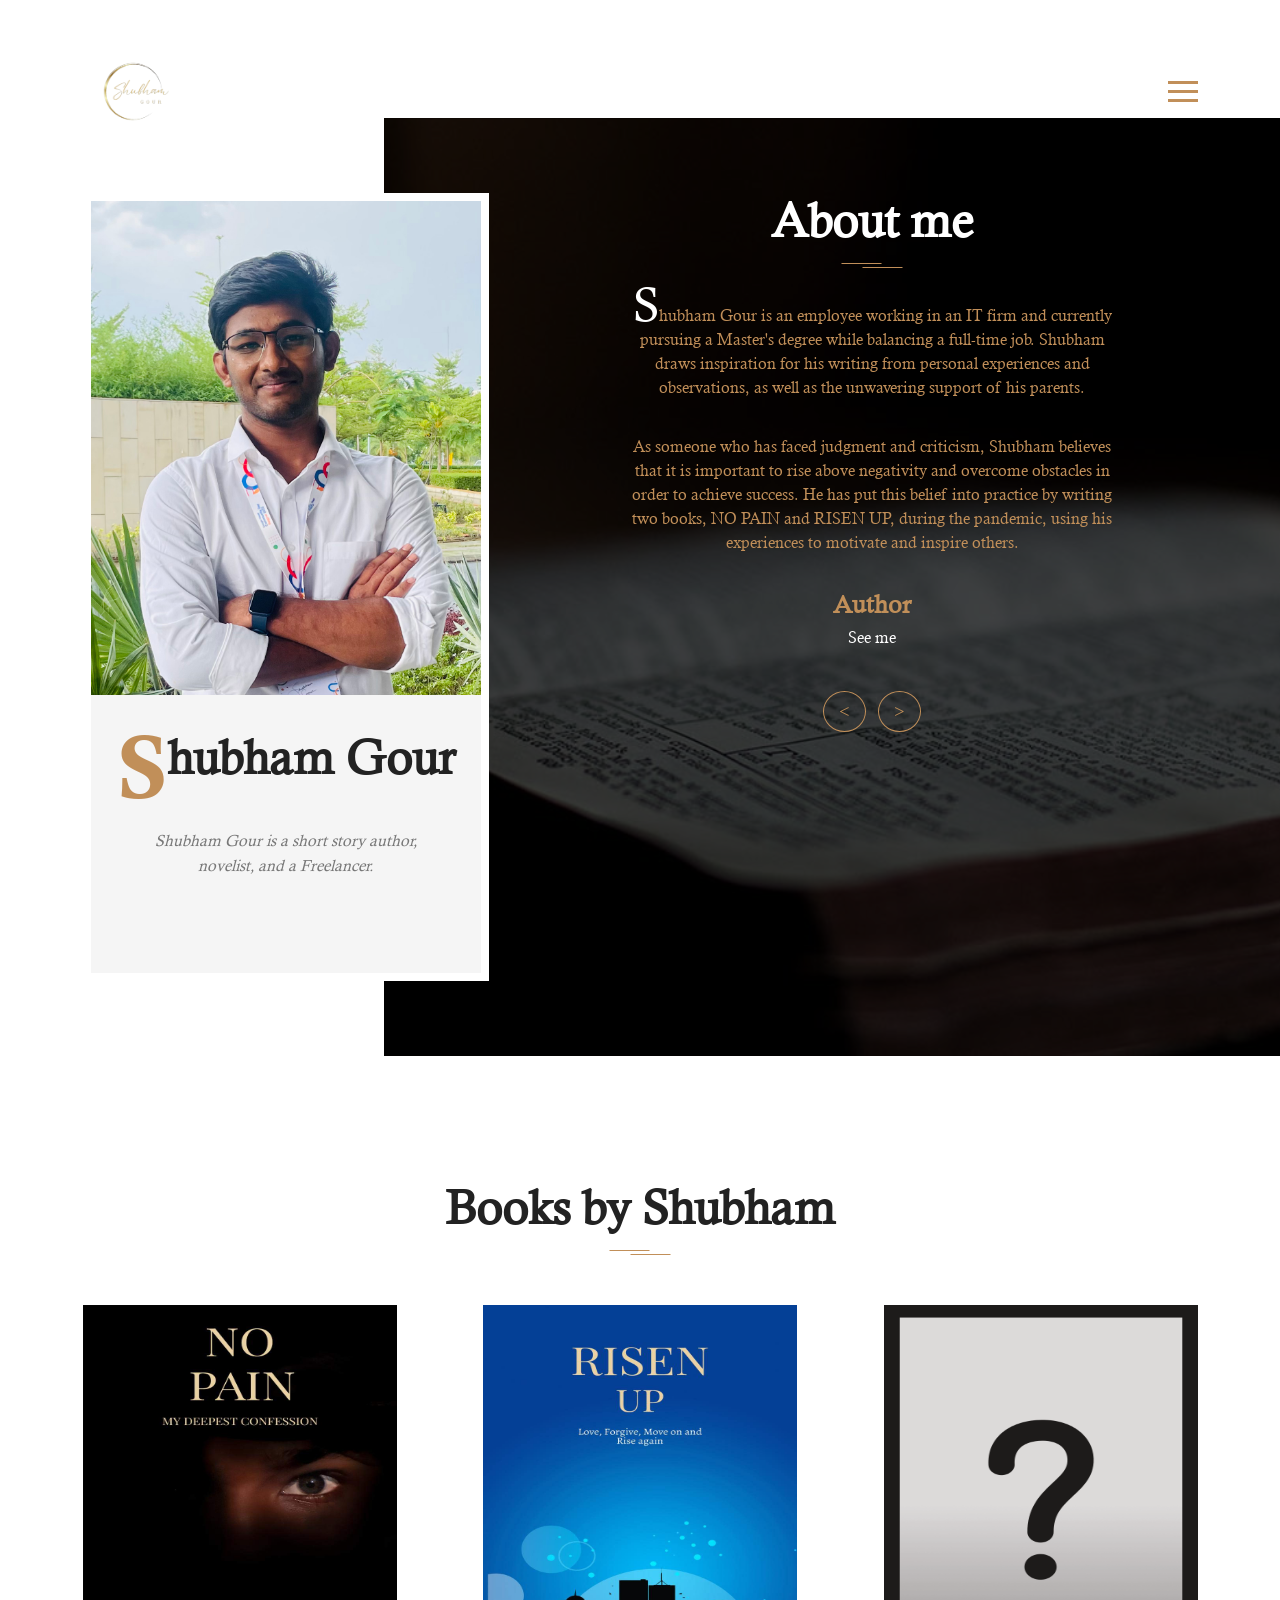
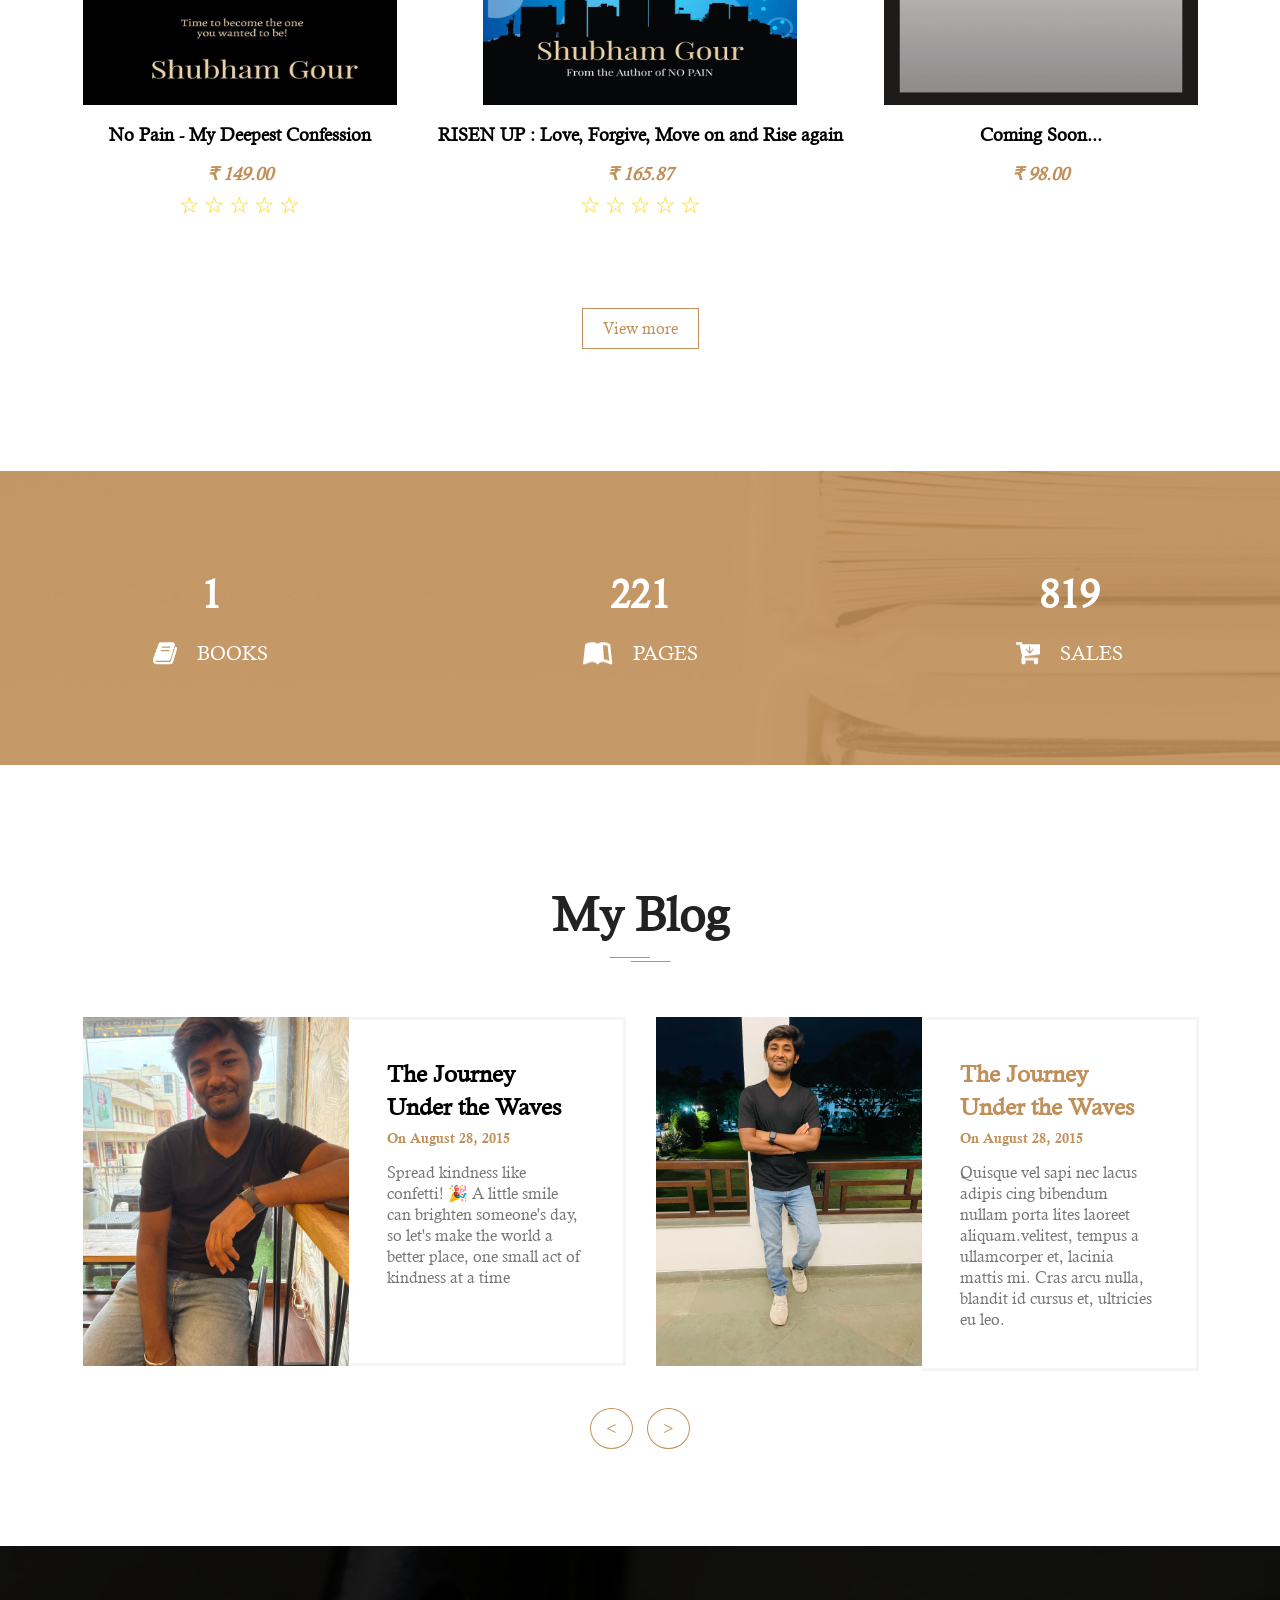
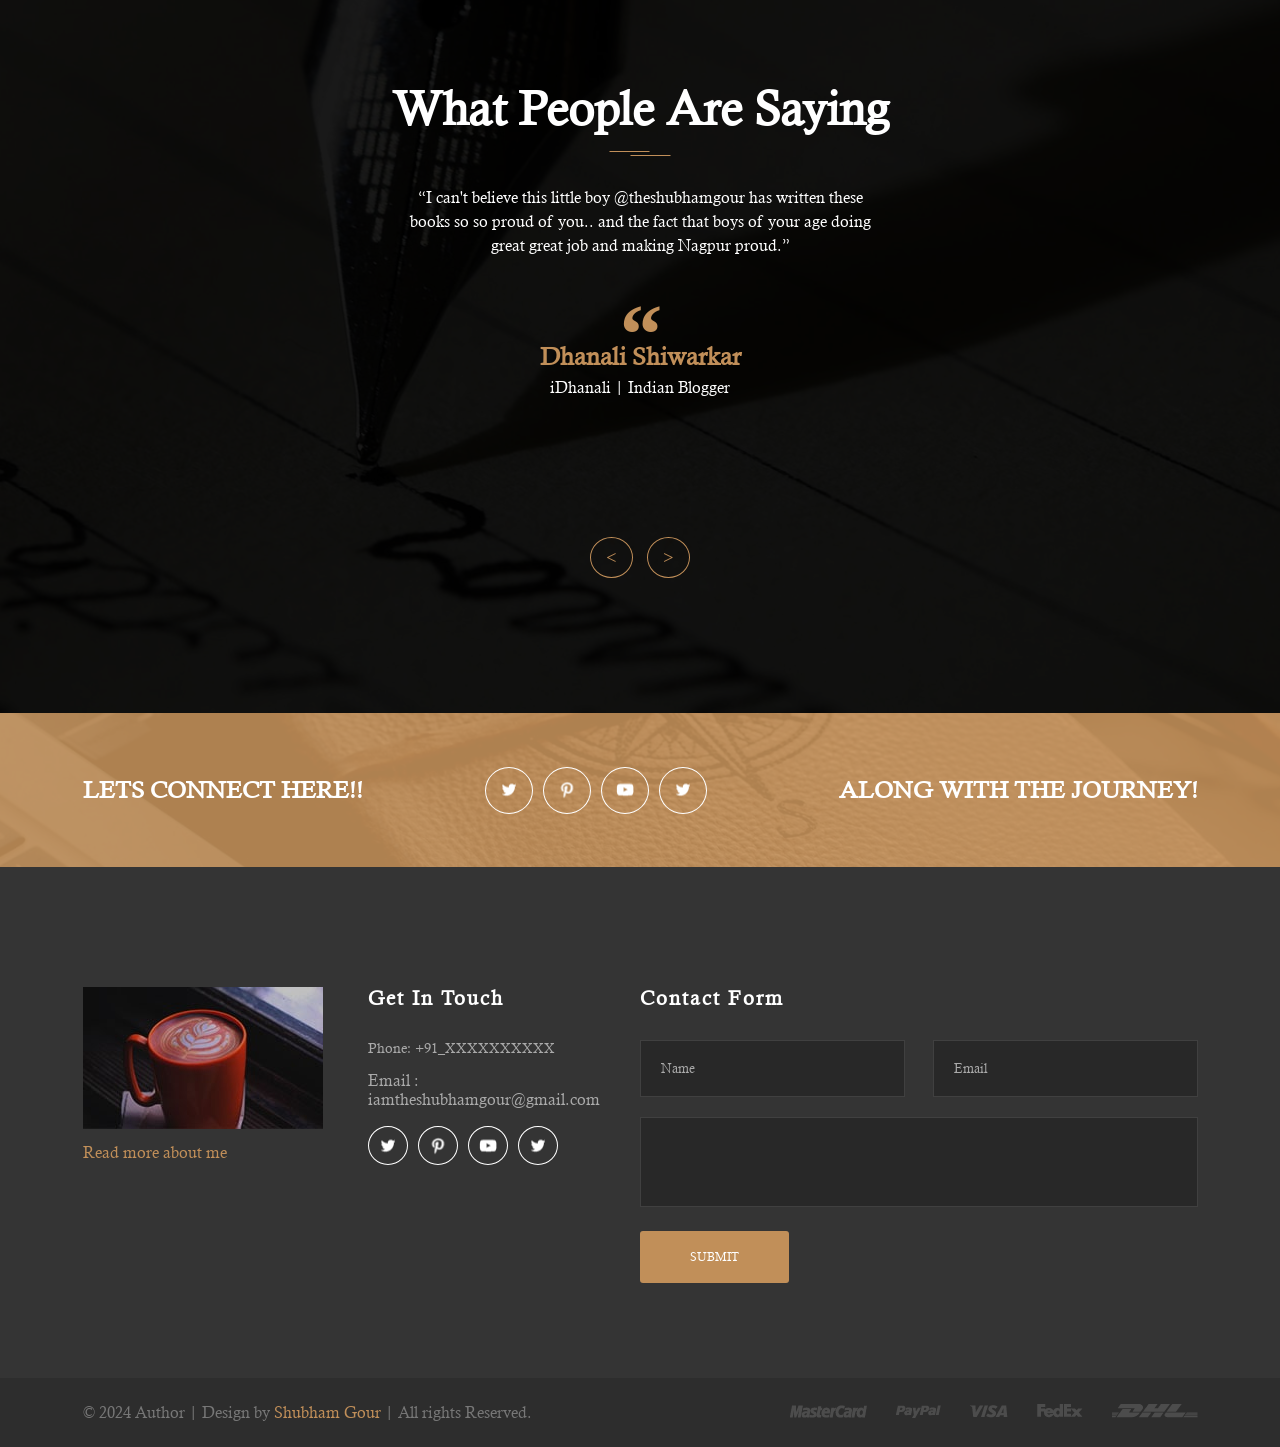
==== index.html @ 531d4492 "add" ====
<!doctype html>

<html lang="en">
<head>
	<!-- Required meta tags -->
	<meta charset="utf-8">
	<meta name="viewport" content="width=device-width, initial-scale=1, shrink-to-fit=no">
	<link rel="stylesheet" href="css/style.css">
	<link rel="stylesheet" href="css/slick.css">
	<title>Shubham Gour</title>
</head>
<body>

	<!-- Navigation -->
	<nav class="site-navigation">
		<div class="site-navigation-inner site-container">
			<img src="./images/site-logos.png" width="100px" height="100px" alt="site logo">
			<div class="main-navigation">
				<ul class="main-navigation__ul">
					<li><a href="https://www.amazon.in/Shubham-Gour/e/B08J3R75PC/ref=aufs_dp_fta_an_dsk" target="_blank">Amazon Page</a></li>
					<li><a href="#"></a>Page 1</li>
					<li><a href="#">Page 2</a></li>
					<li><a href="#">Page 3</a></li>
					<li><a href="#">Page 4</a></li>
				</ul>
			</div>
			<div id="myBtn" class="burger-container" onclick="myFunction(this)">
				<div class="bar1"></div>
				<div class="bar2"></div>
				<div class="bar3"></div>
			</div>
			<script>
				function myFunction(x) {
					x.classList.toggle("change");
				}
			</script>

		</div>
	</nav>
	<!-- Navigation end -->

<!-- Banner
	<section class="fh5co-top-banner">
		<div class="top-banner__inner site-container">
			<div class="top-banner__image">
				<img src="./images/shubham-book.jpg" width="636" height="718" alt="author image">
				
			</div>
			<div class="top-banner__text">
				<div class="top-banner__text-up">
					<span class="brand-span">Hello! I'm</span>
					<h2 class="top-banner__h2">Shubham</h2>
				</div>
				<div class="top-banner__text-down">
					<h2 class="top-banner__h2">Gour</h2>
					<span class="brand-span">Author, Writer, and a Freelancer</span>
				</div>
				<p>Thinker by profession, writer by interest ☕</p>
				<a href="https://www.amazon.in/Shubham-Gour/e/B08J3R75PC/ref=aufs_dp_fta_an_dsk" class="brand-button">Shubham's Amazon bio > </a>
			</div>
		</div>
	</section>
 -->

	<!-- About me -->
	<section class="fh5co-about-me">
		<div class="about-me-inner site-container">
			<article class="portfolio-wrapper">
				<div class="portfolio__img">
					<img src="./images/shubham.jpg" class="about-me__profile" alt="about me profile picture">
				</div>
				<div class="portfolio__bottom">
					<div class="portfolio__name">
						<span>S</span>
						<h2 class="universal-h2">hubham Gour</h2>
					</div>
					<p>Shubham Gour is a short story author, novelist, and a Freelancer.</p>
				</div>
			</article>
			<div class="about-me__text">
				<div class="about-me-slider">
					<div class="about-me-single-slide">
						<h2 class="universal-h2 universal-h2-bckg">About me</h2>
						<p><span>S</span>hubham Gour is an employee working in an IT firm and currently pursuing a Master's degree while balancing a full-time job. Shubham draws inspiration for his writing from personal experiences and observations, as well as the unwavering support of his parents.
							<p> As someone who has faced judgment and criticism, Shubham believes that it is important to rise above negativity and overcome obstacles in order to achieve success. He has put this belief into practice by writing two books, NO PAIN and RISEN UP, during the pandemic, using his experiences to motivate and inspire others.</p>
						</p>
						<h4>Author</h4>
						<p class="p-white">See me</p>
					</div>
					<div class="about-me-single-slide">
						<h2 class="universal-h2 universal-h2-bckg">More about me</h2>
						<p><span>W</span>ith his background in IT and his passion for self-improvement, Shubham is uniquely qualified to write on the topic of personal development. Through his books, he hopes to encourage readers to pursue their dreams and overcome their own challenges, no matter how difficult they may seem.
							<!-- <p>Shubham can be reached through his social media channels, including Instagram, LinkedIn, and YouTube, and he welcomes readers to connect with him to discuss the book's themes and share their own experiences.</p> -->
							<p>Above all, Shubham's message to readers is clear: don't let others hold you back from achieving your dreams. With hard work, determination, and a positive attitude, anything is possible.</p>
						</p>
						<h4>Author</h4>
						<p class="p-white">See me</p>
					</div>
				</div>
			</div>
		</div>
		<div class="about-me-bckg"></div>
	</section>
	<!-- About me end -->

	<!-- Books and CD -->
	<section class="fh5co-books">
		<div class="site-container">
			<h2 class="universal-h2 universal-h2-bckg"> Books by Shubham</h2>
			<div class="books">
				<div class="single-book">
					<a href="https://www.amazon.in/gp/product/1636330584/ref=dbs_a_def_rwt_bibl_vppi_i1" target="_blank" class="single-book__img">
						<img src="./images/no-pain.jpg" height="400px" width="314px" alt="single book and cd">
						<div class="single-book_download">
							<img src="./images/download.svg" alt="book image">
						</div>
					</a>
					<h4 class="single-book__title">No Pain - My Deepest Confession</h4>
					<span class="single-book__price">₹ 149.00</span>
					<!-- star rating -->
					<div class="rating">
						<span>&#9734;</span>
						<span>&#9734;</span>
						<span>&#9734;</span>
						<span>&#9734;</span>
						<span>&#9734;</span>
					</div>
					<!-- star rating end -->
				</div>
				<div class="single-book">
					<a href="https://www.amazon.in/gp/product/1638730547/ref=dbs_a_def_rwt_bibl_vppi_i0" target="_blank" class="single-book__img">
						<img src="./images/risen-up.jpg" height="400px" width="314px alt="single book and cd">
						<div class="single-book_download">
							<img src="./images/download.svg"  alt="book image">
						</div>
					</a>
					<h4 class="single-book__title">RISEN UP : Love, Forgive, Move on and Rise again</h4>
					<span class="single-book__price">₹ 165.87</span>
					<!-- star rating -->
					<div class="rating">
						<span>&#9734;</span>
						<span>&#9734;</span>
						<span>&#9734;</span>
						<span>&#9734;</span>
						<span>&#9734;</span>
					</div>
					<!-- star rating end -->
				</div>
				<div class="single-book">
					<a href="#" class="single-book__img">
						<img src="./images/questionMark.png" height="400px" width="314px alt="single book and cd">
						<div class="single-book_download">
							<img src="./images/download.svg" alt="book image">
						</div>
					</a>
					<h4 class="single-book__title">Coming Soon...</h4>
					<span class="single-book__price">₹ 98.00</span>
				</div>
			</div>
			<div class="books-brand-button">
				<a href="https://www.linkedin.com/in/theshubhamgour/" target="_blank" class="brand-button">View more</a>
			</div>
		</div>
	</section>
	<!-- Books and CD end -->

	<!-- Counter -->
	<div class="fh5co-counter counters">
		<div class="counter-inner site-container">
			<div class="single-count">
				<span class="count" data-count="2">0</span>
				<div class="single-count__text">
					<img src="./images/counter-1.png" alt="counter icon">
					<p>Books</p>
				</div>
			</div>
			<div class="single-count">
				<span class="count" data-count="304">0</span>
				<div class="single-count__text">
					<img src="./images/counter-2.png" alt="counter icon">
					<p>Pages</p>
				</div>
			</div>
			<div class="single-count">
				<span class="count" data-count="1125">0</span>
				<div class="single-count__text">
					<img src="./images/counter-3.png" alt="counter icon">
					<p>Sales</p>
				</div>
			</div>
			<!-- <div class="single-count">
				<span class="count" data-count="125">0</span>
				<div class="single-count__text">
					<img src="./images/counter-4.png" alt="counter icon">
					<p>Awards</p>
				</div> -->
			</div>
		</div>
	</div>
	<!-- Counter -->

	<!-- Blog -->
	<section class="fh5co-blog">
		<div class="site-container">
			<h2 class="universal-h2 universal-h2-bckg">My Blog</h2>
			<div class="blog-slider blog-inner">
				<div class="single-blog">
					<div class="single-blog__img">
						<img src="./images/shubham-cafe.jpg" width="266px" height="349px" alt="blog image">
					</div>
					<div class="single-blog__text">
						<h4>The Journey Under the Waves</h4>
						<span>On August 28, 2015</span>
						<p>Spread kindness like confetti! 🎉 A little smile can brighten someone's day, so let's make the world a better place, one small act of kindness at a time</p>
					</div>
				</div>
				<div class="single-blog">
					<div class="single-blog__img">
						<img src="./images/shubham-chit.jpg" width="266px" height="349px" alt="blog image">
					</div>
					<div class="single-blog__text">
						<h4>The Journey Under the Waves</h4>
						<span>On August 28, 2015</span>
						<p>Quisque vel sapi nec lacus adipis cing bibendum nullam porta lites laoreet aliquam.velitest, tempus a ullamcorper et, lacinia mattis mi. Cras arcu nulla, blandit id cursus et, ultricies eu leo.</p>
					</div>
				</div>
				<div class="single-blog">
					<div class="single-blog__img">
						<img src="./images/shubhamlush.jpeg" width="266px" height="349px" alt="blog image">
					</div>
					<div class="single-blog__text">
						<h4>The Journey Under the Waves</h4>
						<span>On August 28, 2015</span>
						<p>Quisque vel sapi nec lacus adipis cing bibendum nullam porta lites laoreet aliquam.velitest, tempus a ullamcorper et, lacinia mattis mi. Cras arcu nulla, blandit id cursus et, ultricies eu leo.</p>
					</div>
				</div>
			</div>
		</div>
	</section>
	<!-- Blog end -->

	<!-- Quotes -->
	<section class="fh5co-quotes">
		<div class="site-container">
			<div class="about-me-slider">
				<div>
					<h2 class="universal-h2 universal-h2-bckg">What People Are Saying</h2>
					<p>“I can't believe this little boy @theshubhamgour has written these books so so proud of you.. and the fact that boys of your age doing great great job and making Nagpur proud.”</p>
					<img src="./images/quotes.svg" alt="quotes svg">
					<h4>Dhanali Shiwarkar</h4>
					<p>iDhanali | Indian Blogger</p>
				</div>
				<div>
					<h2 class="universal-h2 universal-h2-bckg">What People Are Saying 2</h2>
					<p>“Wow, "No Pain" by Shubham Gour is truly something! It's an eye-opening exploration of life's twists and turns, and I have to say, it doesn't hold back. From the very beginning, you can tell this book is going to dive deep into those aspects of life that we often ignore. It's all about the consequences of our choices, especially when we're chasing those quick, fleeting pleasures instead of focusing on our long-term goals.”</p>
					<img src="./images/quotes.svg" alt="quotes svg">
					<h4>Sana Khan </h4>
					<p>Reader</p>
				</div>
			</div>
		</div>
	</section>
	<!-- Quotes end -->

	<!-- Social -->
	<section class="fh5co-social">
		<div class="site-container">
			<div class="social">
				<h5>LETS CONNECT HERE!!</h5>
				<div class="social-icons">
					<a href="https://www.twitter.com/theshubhamgour" target="_blank"><img src="./images/social-twitter.png" alt="social icon"></a>
					<a href="https://www.facebook.com/shubhamgourtech" target="_blank"><img src="./images/social-pinterest.png" alt="social icon"></a>
					<a href="https://www.youtube.com/Shubhamgourtech" target="_blank"><img src="./images/social-youtube.png" alt="social icon"></a>
					<a href="https://www.instagram.com/theshubhamgour" target="_blank"><img src="./images/social-twitter.png" alt="social icon"></a>
				</div>
				<h5>ALONG WITH THE JOURNEY!</h5>
			</div>
		</div>
	</section>
	<!-- Social -->

	<!-- Footer -->
	<footer class="site-footer">
		<div class="site-container">
			<div class="footer-inner">
				<div class="footer-info">
					<div class="footer-info__left">
						<img src="./images/footer-img.jpg" alt="about me image">
						<p>Read more about me</p>
					</div>
					<div class="footer-info__right">
						<h5>Get In Touch</h5>
						<p class="footer-phone">Phone: +91_XXXXXXXXXX</p>
						<p>Email : iamtheshubhamgour@gmail.com</p>
						<div class="social-icons">
							<a href="#" target="_blank"><img src="./images/social-twitter.png" alt="social icon"></a>
							<a href="#" target="_blank"><img src="./images/social-pinterest.png" alt="social icon"></a>
							<a href="#" target="_blank"><img src="./images/social-youtube.png" alt="social icon"></a>
							<a href="#" target="_blank"><img src="./images/social-twitter.png" alt="social icon"></a>
						</div>
					</div>
				</div>
				<div class="footer-contact-form">
					<h5>Contact Form</h5>
					<form class="contact-form">
						<div class="contact-form__input">
							<input type="text" name="name" placeholder="Name">
							<input type="email" name="email" placeholder="Email">
						</div>
						<textarea></textarea>
						<input type="submit" name="submit" value="Submit" class="submit-button">
					</form>
				</div>
			</div>
		</div>
		<div class="footer-bottom">
			<div class="site-container footer-bottom-inner">
				<p>© 2024 Author | Design by <a href="#" target="_blank">Shubham Gour</a> | All rights Reserved.</p>
				<div class="footer-bottom__img">
					<img src="./images/footer-mastercard.png" alt="footer image">
					<img src="./images/footer-paypal.png" alt="footer image">
					<img src="./images/footer-visa.png" alt="footer image">
					<img src="./images/footer-fedex.png" alt="footer image">
					<img src="./images/footer-dhl.png" alt="footer image">
				</div>
			</div>
		</div>
	</footer>
	<!-- Footer end -->

	<!-- Scripts -->
	<script src="js/jquery.min.js"></script>
	<script src="js/slick.min.js"></script>
	<script src="js/main.js"></script>

</body>
</html>
---- css/style.css ----
/*
 * Author by FreeHTML5.co
 * Twitter: https://twitter.com/fh5co
 * Facebook: https://fb.com/fh5co
 * URL: https://freehtml5.co
 */
/* Fonts */
@font-face {
  font-family: 'Calisto-MT';
  src: url(../fonts/Calisto-MT.ttf); }

@font-face {
  font-family: 'Calisto-MT-Italic';
  src: url(../fonts/Calisto-MT-Italic.ttf); }

@font-face {
  font-family: 'Calisto-MT-Bold';
  src: url(../fonts/Calisto-MT-Bold.ttf); }

/* Colors */
/* Universal style */
* {
  margin: 0;
  padding: 0;
  font-family: "Calisto-MT"; }

.site-container {
  width: 1115px;
  margin: 0 auto; }
  @media (max-width: 1250px) {
    .site-container {
      width: 90%; } }

.universal-h2 {
  font-size: 48px;
  text-align: center;
  color: #222; }
  @media (max-width: 1250px) {
    .universal-h2 {
      font-size: 38px; } }
  @media (max-width: 668px) {
    .universal-h2 {
      font-size: 30px; } }

.universal-h2-bckg {
  background-image: url("../images/double-line.svg");
  background-repeat: no-repeat;
  background-position: center bottom; }

/* Universal style end */
/* Includes */
.site-navigation {
  position: absolute;
  top: 4.6%;
  width: 100%;
  z-index: 2; }

.site-navigation-inner {
  display: flex;
  align-items: center;
  justify-content: space-between; }

.main-navigation {
  color: #fff;
  display: none;
  position: fixed;
  height: 100%;
  width: 100%;
  top: 0px;
  left: 0px;
  background: #000;
  opacity: 0.9; }
  .main-navigation .main-navigation__ul {
    position: absolute;
    top: 50%;
    left: 50%;
    transform: translate(-50%, -50%);
    padding: 3%;
    border: 2px solid #fff;
    border-radius: 7px;
    background-color: #c18f59; }
    .main-navigation .main-navigation__ul li {
      margin-bottom: 20px;
      list-style: none; }
    .main-navigation .main-navigation__ul a {
      color: #fff;
      font-size: 20px;
      font-weight: 600;
      text-decoration: none;
      text-transform: uppercase;
      transition: 0.3s ease; }
      .main-navigation .main-navigation__ul a:hover {
        color: #777; }
  @media (max-width: 1150px) {
    .main-navigation {
      opacity: 0.94; } }

/* Navigation burger */
.burger-container {
  cursor: pointer;
  z-index: 3; }

.bar1, .bar2, .bar3 {
  width: 30px;
  height: 3px;
  background-color: #c18f59;
  margin: 6px 0;
  transition: 0.4s; }

.change .bar1 {
  transform: rotate(-45deg) translate(-6px, 6px);
  background-color: #c18f59; }

.change .bar2 {
  opacity: 0;
  background-color: #c18f59; }

.change .bar3 {
  transform: rotate(45deg) translate(-6px, -7px);
  background-color: #c18f59; }

.stop-scroll {
  overflow: hidden; }

/* Navigation burger end */
.fh5co-top-banner {
  position: relative;
  display: flex;
  align-items: flex-end;
  background-image: url("../images/top-banner-bckg.jpg");
  background-position: center;
  background-size: cover; }
  .fh5co-top-banner::after {
    content: '';
    position: absolute;
    top: 0;
    left: 0;
    width: 100%;
    height: 100%;
    background-color: #000;
    opacity: 0.9; }
  .fh5co-top-banner .site-container {
    position: relative;
    z-index: 1; }
  @media (max-width: 1600px) {
    .fh5co-top-banner {
      padding-top: 180px; } }
  @media (max-width: 1250px) {
    .fh5co-top-banner {
      padding-top: 130px; } }
  @media (max-width: 520px) {
    .fh5co-top-banner {
      padding-top: 105px; } }
  @media (min-width: 1600px) {
    .fh5co-top-banner {
      min-height: 100vh; } }

.top-banner__inner {
  display: flex;
  align-items: center; }
  .top-banner__inner .top-banner__text {
    margin-left: 54px; }
    @media (max-width: 1250px) {
      .top-banner__inner .top-banner__text {
        width: 35%; } }
    @media (max-width: 768px) {
      .top-banner__inner .top-banner__text {
        width: 50%;
        margin-left: 20px; } }
    @media (max-width: 520px) {
      .top-banner__inner .top-banner__text {
        width: 65%;
        margin-bottom: 20px;
        margin-left: 0; } }
    .top-banner__inner .top-banner__text p {
      margin-bottom: 42px;
      color: #777; }
      @media (max-width: 768px) {
        .top-banner__inner .top-banner__text p {
          margin-bottom: 25px;
          font-size: 14px; } }
  .top-banner__inner .top-banner__h2 {
    font-size: 74px;
    letter-spacing: 3px;
    color: #fff;
    font-family: "Calisto-MT-Bold"; }
    @media (max-width: 1250px) {
      .top-banner__inner .top-banner__h2 {
        font-size: 50px; } }
    @media (max-width: 768px) {
      .top-banner__inner .top-banner__h2 {
        font-size: 35px; } }
  .top-banner__inner .top-banner__text-up .top-banner__h2 {
    margin-top: 15px; }
    @media (max-width: 768px) {
      .top-banner__inner .top-banner__text-up .top-banner__h2 {
        margin-top: 0; } }
  .top-banner__inner .top-banner__text-down {
    margin-bottom: 20px;
    padding-left: 27%; }
    .top-banner__inner .top-banner__text-down .top-banner__h2 {
      margin-bottom: 10px; }
      @media (max-width: 768px) {
        .top-banner__inner .top-banner__text-down .top-banner__h2 {
          margin-bottom: 0; } }
  .top-banner__inner .top-banner__image {
    font-size: 0; }
    @media (max-width: 1250px) {
      .top-banner__inner .top-banner__image {
        width: 50%; }
        .top-banner__inner .top-banner__image img {
          width: 100%; } }
    @media (max-width: 520px) {
      .top-banner__inner .top-banner__image {
        width: 65%;
        margin-bottom: 20px; } }
  @media (max-width: 520px) {
    .top-banner__inner {
      flex-direction: column; } }

.brand-span {
  font-size: 14px;
  color: #c18f59; }

.brand-button {
  display: inline-block;
  padding: 10px 20px;
  font-size: 11px;
  text-transform: uppercase;
  text-decoration: none;
  color: #c18f59;
  border: 1px solid #fff;
  transition: 0.3s ease; }
  .brand-button:hover, .brand-button:focus {
    color: #777; }

.fh5co-about-me {
  position: relative;
  margin: 193px 0 199px; }
  @media (max-width: 1250px) {
    .fh5co-about-me {
      margin: 150px 0; } }
  @media (max-width: 992px) {
    .fh5co-about-me {
      margin: 125px 0; } }

.about-me-bckg {
  position: absolute;
  background-image: url("../images/about-me-bckg.jpg");
  background-position: center;
  background-size: cover;
  height: 500px;
  top: -75px;
  right: 0;
  height: calc(100% + 150px);
  width: 70%;
  z-index: -1; }
  .about-me-bckg:after {
    content: '';
    position: absolute;
    top: 0;
    left: 0;
    width: 100%;
    height: 100%;
    background-color: #000;
    opacity: 0.7; }
  @media (max-width: 992px) {
    .about-me-bckg {
      width: 100%;
      padding-bottom: 15px; } }

.about-me-inner {
  display: flex;
  justify-content: space-between; }
  @media (max-width: 992px) {
    .about-me-inner {
      flex-direction: column;
      align-items: center; } }

.about-me-slider {
  position: relative; }
  .about-me-slider .slick-arrow {
    position: absolute;
    bottom: -18%; }
  .about-me-slider .slick-prev {
    left: 40%; }
    @media (max-width: 520px) {
      .about-me-slider .slick-prev {
        left: 34%; } }
  .about-me-slider .slick-next {
    right: 40%; }
    @media (max-width: 520px) {
      .about-me-slider .slick-next {
        right: 34%; } }

.span-arrow {
  padding: 10px 15px;
  cursor: pointer;
  color: #c18f59;
  border: 1px solid #c18f59;
  border-radius: 50%;
  transition: 0.3s ease; }
  .span-arrow:hover {
    color: #fff;
    border-color: #fff; }

.portfolio-wrapper {
  width: 390px;
  padding: 8px;
  text-align: center;
  background-color: #fff; }
  .portfolio-wrapper .portfolio__img {
    font-size: 0; }
    .portfolio-wrapper .portfolio__img img {
      width: 100%; }
  .portfolio-wrapper .portfolio__bottom {
    padding: 35px 0 95px;
    background-color: #f5f5f5; }
    @media (max-width: 992px) {
      .portfolio-wrapper .portfolio__bottom {
        padding: 25px 0; } }
  .portfolio-wrapper .portfolio__name {
    display: flex;
    justify-content: center;
    align-items: flex-start;
    margin-bottom: 23px; }
    @media (max-width: 992px) {
      .portfolio-wrapper .portfolio__name {
        margin-bottom: 10px; } }
    .portfolio-wrapper .portfolio__name span {
      font-size: 90px;
      line-height: 75px;
      color: #c18f59;
      font-family: "Calisto-MT-Bold"; }
      @media (max-width: 992px) {
        .portfolio-wrapper .portfolio__name span {
          font-size: 65px;
          line-height: 62px; } }
  .portfolio-wrapper p {
    padding: 0 10%;
    line-height: 25px;
    font-style: italic;
    color: #777; }
    @media (max-width: 620px) {
      .portfolio-wrapper p {
        font-size: 15px;
        line-height: 20px; } }
  @media (max-width: 992px) {
    .portfolio-wrapper {
      margin-bottom: 20px; } }
  @media (max-width: 620px) {
    .portfolio-wrapper {
      width: 250px; } }

.about-me__text {
  width: 44%;
  margin-right: 80px;
  text-align: center; }
  .about-me__text .universal-h2 {
    color: #fff;
    padding-bottom: 20px;
    margin-bottom: 25px; }
  .about-me__text p {
    margin-bottom: 35px;
    line-height: 24px;
    color: #c18f59; }
    .about-me__text p span {
      font-size: 48px;
      color: #fff; }
    @media (max-width: 620px) {
      .about-me__text p {
        margin-bottom: 20px;
        font-size: 14px;
        line-height: 19px; } }
  .about-me__text h4 {
    margin-bottom: 7px;
    font-size: 25px;
    color: #c18f59; }
  .about-me__text .p-white {
    margin-bottom: 0;
    color: #fff; }
  @media (max-width: 1250px) {
    .about-me__text {
      width: 48%;
      margin-right: 40px; } }
  @media (max-width: 992px) {
    .about-me__text {
      width: 100%;
      margin-right: 0; } }

.slick-slide:focus {
  outline: none; }

.fh5co-books {
  margin-bottom: 122px; }
  .fh5co-books .universal-h2 {
    margin-bottom: 50px;
    padding-bottom: 20px; }
  .fh5co-books .books-brand-button {
    text-align: center; }
    .fh5co-books .books-brand-button .brand-button {
      font-size: 16px;
      text-transform: none;
      border-color: #c18f59; }
      .fh5co-books .books-brand-button .brand-button:hover {
        border-color: #777; }
  @media (max-width: 1250px) {
    .fh5co-books {
      margin-bottom: 60px; } }

.books {
  display: flex;
  justify-content: space-between;
  flex-wrap: wrap;
  margin-bottom: 70px; }
  @media (max-width: 559px) {
    .books {
      justify-content: space-around; } }

.single-book {
  margin-bottom: 20px;
  text-align: center; }
  .single-book .single-book__img {
    position: relative;
    display: block;
    font-size: 0; }
    .single-book .single-book__img .single-book_download {
      opacity: 0;
      visibility: hidden;
      position: absolute;
      top: 0;
      left: 0;
      width: 100%;
      height: 100%;
      background-color: #000;
      transition: 0.3s ease; }
      .single-book .single-book__img .single-book_download img {
        position: absolute;
        left: 50%;
        top: 50%;
        transform: translate(-50%, -50%);
        z-index: 1; }
    .single-book .single-book__img:hover .single-book_download {
      visibility: visible;
      opacity: 0.7; }
  .single-book .single-book__title {
    margin: 19px 0 18px;
    font-size: 18px; }
  .single-book .single-book__price {
    font-size: 18px;
    font-weight: 600;
    font-style: italic;
    color: #c18f59; }
  @media (max-width: 1250px) {
    .single-book {
      margin-right: 10px; }
      .single-book:last-child {
        margin-right: 0; } }

.rating {
  margin-top: 8px;
  unicode-bidi: bidi-override;
  direction: rtl; }
  .rating span {
    font-size: 23px;
    color: #ffd200;
    cursor: pointer; }
  .rating > span:hover:before, .rating > span:hover ~ span:before {
    content: "\2605";
    position: absolute; }

.fh5co-counter {
  position: relative;
  margin-bottom: 122px;
  padding: 100px 0;
  background-image: url("../images/book-bckg.jpg");
  background-size: cover;
  background-position: center; }
  .fh5co-counter::after {
    content: '';
    position: absolute;
    top: 0;
    left: 0;
    width: 100%;
    height: 100%;
    background-color: #c18f59;
    opacity: 0.9; }
  .fh5co-counter .site-container {
    position: relative;
    z-index: 1; }
  @media (max-width: 850px) {
    .fh5co-counter {
      padding: 50px 0 20px;
      margin-bottom: 50px; } }

.counter-inner {
  display: flex;
  justify-content: space-between;
  flex-wrap: wrap; }

.single-count {
  width: 23%;
  text-align: center;
  color: #fff; }
  .single-count span {
    display: block;
    margin-bottom: 25px;
    font-size: 40px;
    font-weight: 900; }
  .single-count p {
    font-size: 20px;
    text-transform: uppercase; }
  @media (max-width: 850px) {
    .single-count {
      width: 48%;
      margin-bottom: 30px; }
      .single-count .count {
        font-size: 35px;
        margin-bottom: 15px; } }
  @media (max-width: 500px) {
    .single-count {
      width: 100%;
      padding-bottom: 10px;
      border-bottom: 1px solid #fff; } }

.single-count__text {
  display: flex;
  justify-content: center; }
  .single-count__text img {
    margin-right: 20px; }

.fh5co-blog {
  margin-bottom: 175px; }
  .fh5co-blog .universal-h2 {
    margin-bottom: 55px;
    padding-bottom: 20px; }
  @media (max-width: 620px) {
    .fh5co-blog {
      margin-bottom: 105px; } }

.blog-inner {
  display: flex;
  justify-content: space-between; }

.blog-slider .slick-slide {
  margin: 0 15px; }

.blog-slider .slick-list {
  margin: 0 -15px; }

.single-blog {
  display: flex !important; }
  .single-blog .single-blog__img {
    width: 50%;
    font-size: 0; }
  .single-blog .single-blog__text {
    width: 50%;
    padding: 7%;
    border: 3px solid #f5f5f5;
    border-left: 0; }
    .single-blog .single-blog__text h4 {
      margin-bottom: 5px;
      font-size: 24px;
      line-height: 33px; }
    .single-blog .single-blog__text span {
      display: block;
      margin-bottom: 15px;
      font-size: 14px;
      color: #c18f59;
      font-family: "Calisto-MT-Bold"; }
    .single-blog .single-blog__text p {
      color: #777;
      line-height: 21px; }
    @media (max-width: 992px) {
      .single-blog .single-blog__text {
        padding: 5%; }
        .single-blog .single-blog__text h4 {
          margin-bottom: 3px;
          font-size: 20px;
          line-height: 24px; }
        .single-blog .single-blog__text p {
          font-size: 14px;
          line-height: 19px; } }
    @media (max-width: 420px) {
      .single-blog .single-blog__text {
        padding: 3%; }
        .single-blog .single-blog__text h4 {
          font-size: 16px; }
        .single-blog .single-blog__text span {
          margin-bottom: 7px;
          font-size: 12px; }
        .single-blog .single-blog__text p {
          font-size: 13px;
          line-height: 16px; } }
  .single-blog:nth-child(even) h4 {
    color: #c18f59; }
  @media (max-width: 1250px) {
    .single-blog .single-blog__img img {
      width: 100%;
      height: 100%; } }

.blog-slider {
  position: relative; }
  .blog-slider .slick-arrow {
    position: absolute;
    bottom: -22%; }
  .blog-slider .slick-prev {
    left: 45.5%; }
    @media (max-width: 1250px) {
      .blog-slider .slick-prev {
        left: 40%; } }
    @media (max-width: 520px) {
      .blog-slider .slick-prev {
        left: 35%; } }
  .blog-slider .slick-next {
    right: 45.5%; }
    @media (max-width: 1250px) {
      .blog-slider .slick-next {
        right: 40%; } }
    @media (max-width: 520px) {
      .blog-slider .slick-next {
        right: 35%; } }
  .blog-slider .span-arrow:hover {
    color: #777;
    border-color: #777; }

.fh5co-quotes {
  position: relative;
  padding: 135px 0 172px;
  text-align: center;
  background-image: url("../images/quotes-bckg.jpg");
  background-position: center;
  background-size: cover; }
  .fh5co-quotes::after {
    content: '';
    position: absolute;
    top: 0;
    left: 0;
    width: 100%;
    height: 100%;
    background-color: #000;
    opacity: 0.9; }
  .fh5co-quotes .site-container {
    position: relative;
    z-index: 1; }
  .fh5co-quotes .universal-h2 {
    padding-bottom: 20px;
    margin-bottom: 30px;
    color: #fff !important; }
  .fh5co-quotes p {
    width: 43%;
    margin: 0 auto 45px;
    color: #fff;
    line-height: 24px; }
    @media (max-width: 620px) {
      .fh5co-quotes p {
        font-size: 14px;
        line-height: 19px; } }
  .fh5co-quotes img {
    margin: 0 auto 5px; }
  .fh5co-quotes h4 {
    margin-bottom: 5px;
    font-size: 25px;
    color: #c18f59; }
  .fh5co-quotes .slick-arrow {
    bottom: -8%; }
  .fh5co-quotes .slick-prev {
    left: 45.5%; }
    @media (max-width: 1150px) {
      .fh5co-quotes .slick-prev {
        left: 34%; } }
  .fh5co-quotes .slick-next {
    right: 45.5%; }
    @media (max-width: 1150px) {
      .fh5co-quotes .slick-next {
        right: 34%; } }
  @media (max-width: 1150px) {
    .fh5co-quotes {
      padding: 75px 0 95px; }
      .fh5co-quotes p {
        width: 90%; } }

.fh5co-social {
  position: relative;
  padding: 63px 0;
  background-image: url("../images/social-bckg.jpg");
  background-size: cover;
  background-position: center; }
  .fh5co-social::after {
    content: '';
    position: absolute;
    top: 0;
    left: 0;
    width: 100%;
    height: 100%;
    background-color: #c18f59;
    opacity: 0.9; }
  .fh5co-social .site-container {
    position: relative;
    z-index: 1; }
  @media (max-width: 620px) {
    .fh5co-social {
      padding: 40px 0; } }

.social {
  display: flex;
  justify-content: space-between;
  align-items: center; }
  .social h5 {
    font-size: 24px;
    color: #fff; }
  @media (max-width: 620px) {
    .social {
      flex-direction: column; } }

.social-icons a {
  position: relative;
  border: 1px solid white;
  border-radius: 50%;
  padding: 13px 23px;
  margin-right: 10px;
  transition: 0.3s ease; }
  .social-icons a:hover {
    background-color: #777;
    border-color: transparent; }

.social-icons img {
  position: absolute;
  left: 50%;
  top: 50%;
  transform: translate(-50%, -50%); }

@media (max-width: 620px) {
  .social-icons {
    margin: 35px 0; } }

.site-footer {
  padding-top: 120px;
  background-color: #343434; }
  @media (max-width: 1250px) {
    .site-footer {
      padding-top: 60px; } }

.footer-inner {
  display: flex;
  justify-content: space-between;
  padding-bottom: 95px; }
  .footer-inner h5 {
    margin-bottom: 30px;
    font-size: 20px;
    letter-spacing: 2px;
    color: #fff; }
  @media (max-width: 1250px) {
    .footer-inner {
      padding-bottom: 50px;
      flex-direction: column;
      align-items: center; } }

.footer-info {
  width: 50%;
  display: flex; }
  .footer-info .footer-info__left {
    margin-right: 45px; }
    .footer-info .footer-info__left img {
      margin-bottom: 10px; }
    .footer-info .footer-info__left p {
      color: #c18f59; }
    @media (max-width: 620px) {
      .footer-info .footer-info__left {
        margin-right: 0;
        margin-bottom: 20px; } }
  .footer-info .footer-info__right p {
    margin-bottom: 15px;
    color: #aaa; }
  .footer-info .footer-info__right .footer-phone {
    font-size: 14px; }
  .footer-info .footer-info__right .social-icons {
    margin-top: 27px; }
    .footer-info .footer-info__right .social-icons a {
      padding: 9px 19px; }
  @media (max-width: 1250px) {
    .footer-info {
      width: 100%;
      margin-bottom: 20px; } }
  @media (max-width: 620px) {
    .footer-info {
      flex-direction: column;
      align-items: center; } }

.footer-contact-form {
  width: 50%; }
  .footer-contact-form .contact-form__input {
    display: flex;
    justify-content: space-between;
    margin-bottom: 20px; }
    .footer-contact-form .contact-form__input input {
      width: 40%;
      padding: 20px;
      border: 1px solid #404040;
      background-color: #282828;
      color: #c18f59; }
      .footer-contact-form .contact-form__input input::placeholder {
        color: #aaa; }
      @media (max-width: 1250px) {
        .footer-contact-form .contact-form__input input {
          width: 45%; } }
      @media (max-width: 520px) {
        .footer-contact-form .contact-form__input input {
          width: 100%; } }
  .footer-contact-form textarea {
    box-sizing: border-box;
    height: 90px;
    width: 100%;
    margin-bottom: 20px;
    padding: 20px;
    border: 1px solid #404040;
    background-color: #282828;
    resize: none;
    color: #c18f59; }
  .footer-contact-form .submit-button {
    padding: 19px 50px;
    text-transform: uppercase;
    font-size: 12px;
    color: #fff;
    background-color: #c18f59;
    border: none;
    border-radius: 3px;
    cursor: pointer;
    transition: 0.3s ease; }
    .footer-contact-form .submit-button:hover {
      background-color: #777; }
  @media (max-width: 1250px) {
    .footer-contact-form {
      width: 100%; } }

.footer-bottom {
  padding: 25px 0;
  background-color: #2d2d2d; }

.footer-bottom-inner {
  display: flex;
  justify-content: space-between; }
  .footer-bottom-inner p {
    color: #777; }
  .footer-bottom-inner a {
    color: #c18f59;
    text-decoration: none;
    transition: 0.3s ease; }
    .footer-bottom-inner a:hover {
      color: #777; }
  .footer-bottom-inner .footer-bottom__img img {
    margin-right: 25px; }
    .footer-bottom-inner .footer-bottom__img img:last-child {
      margin-right: 0; }
  @media (max-width: 992px) {
    .footer-bottom-inner {
      flex-direction: column;
      align-items: center; }
      .footer-bottom-inner p {
        font-size: 14px;
        margin-bottom: 20px; } }
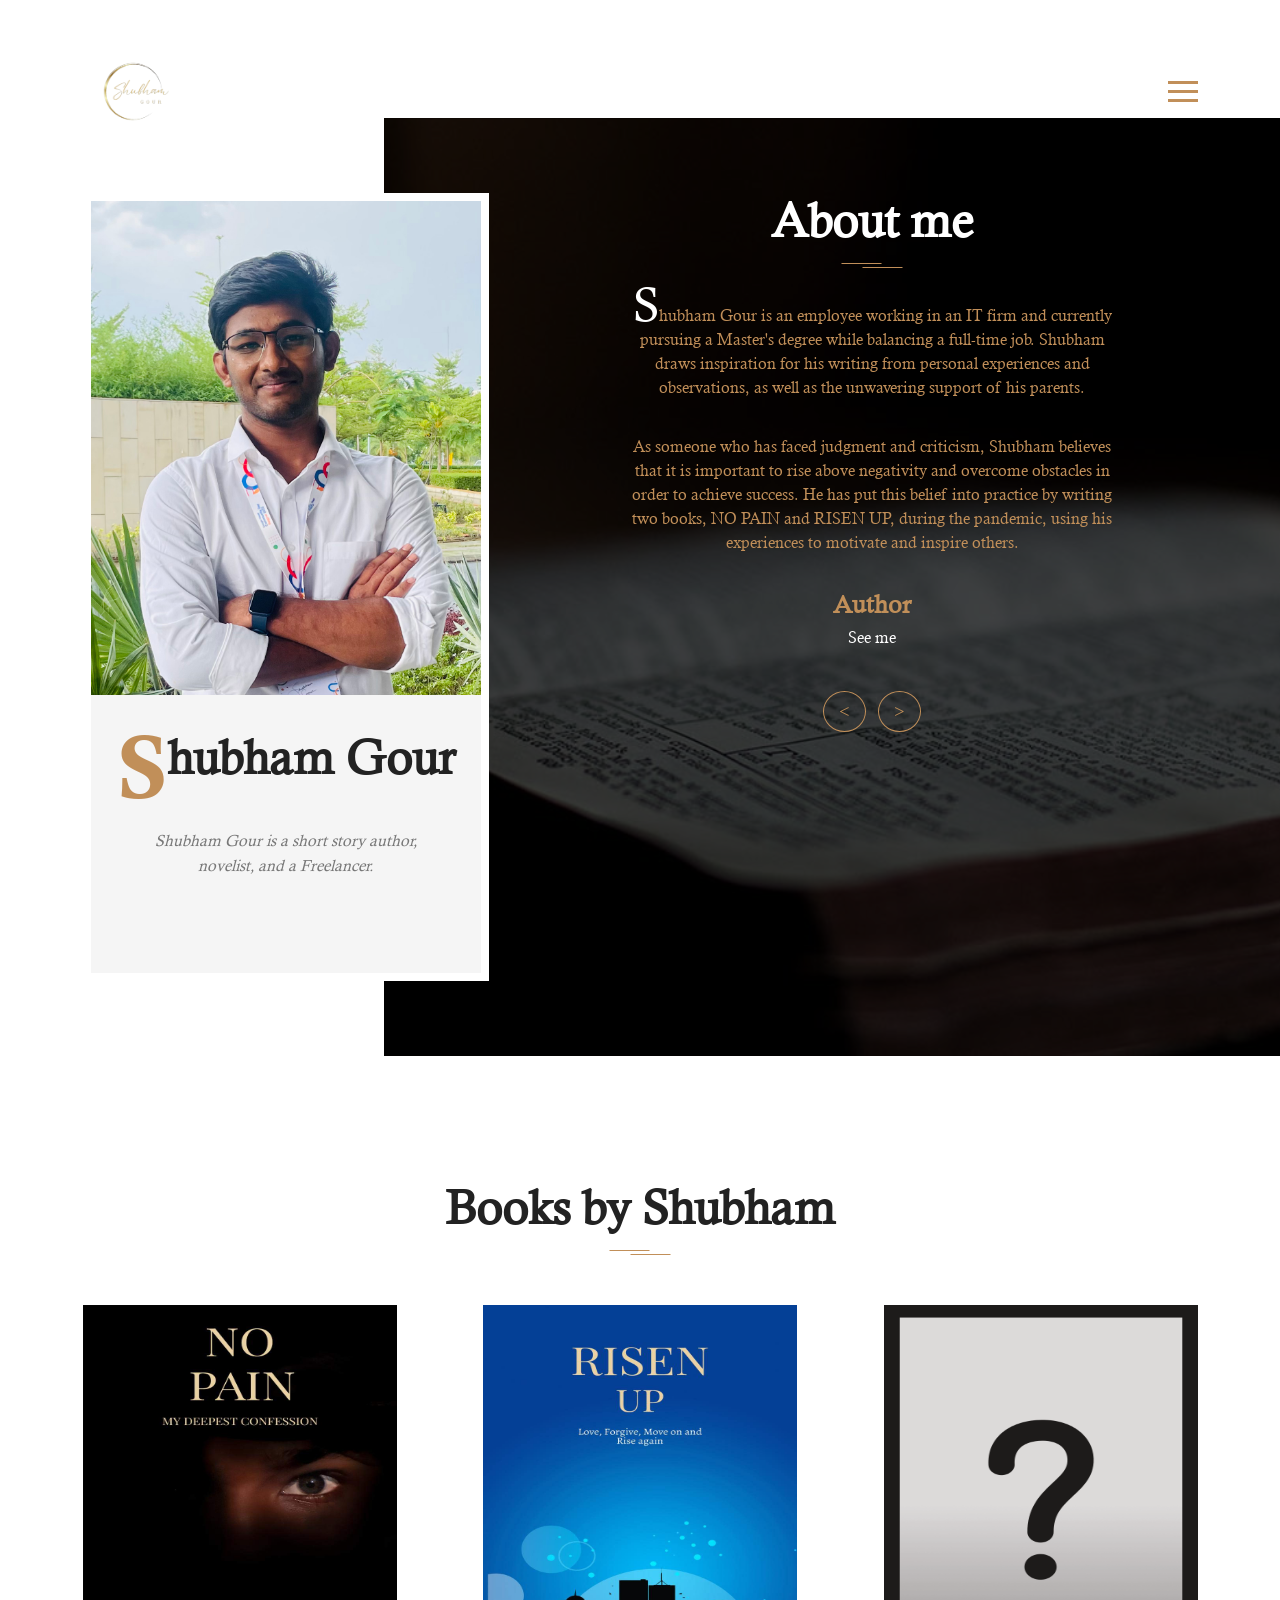
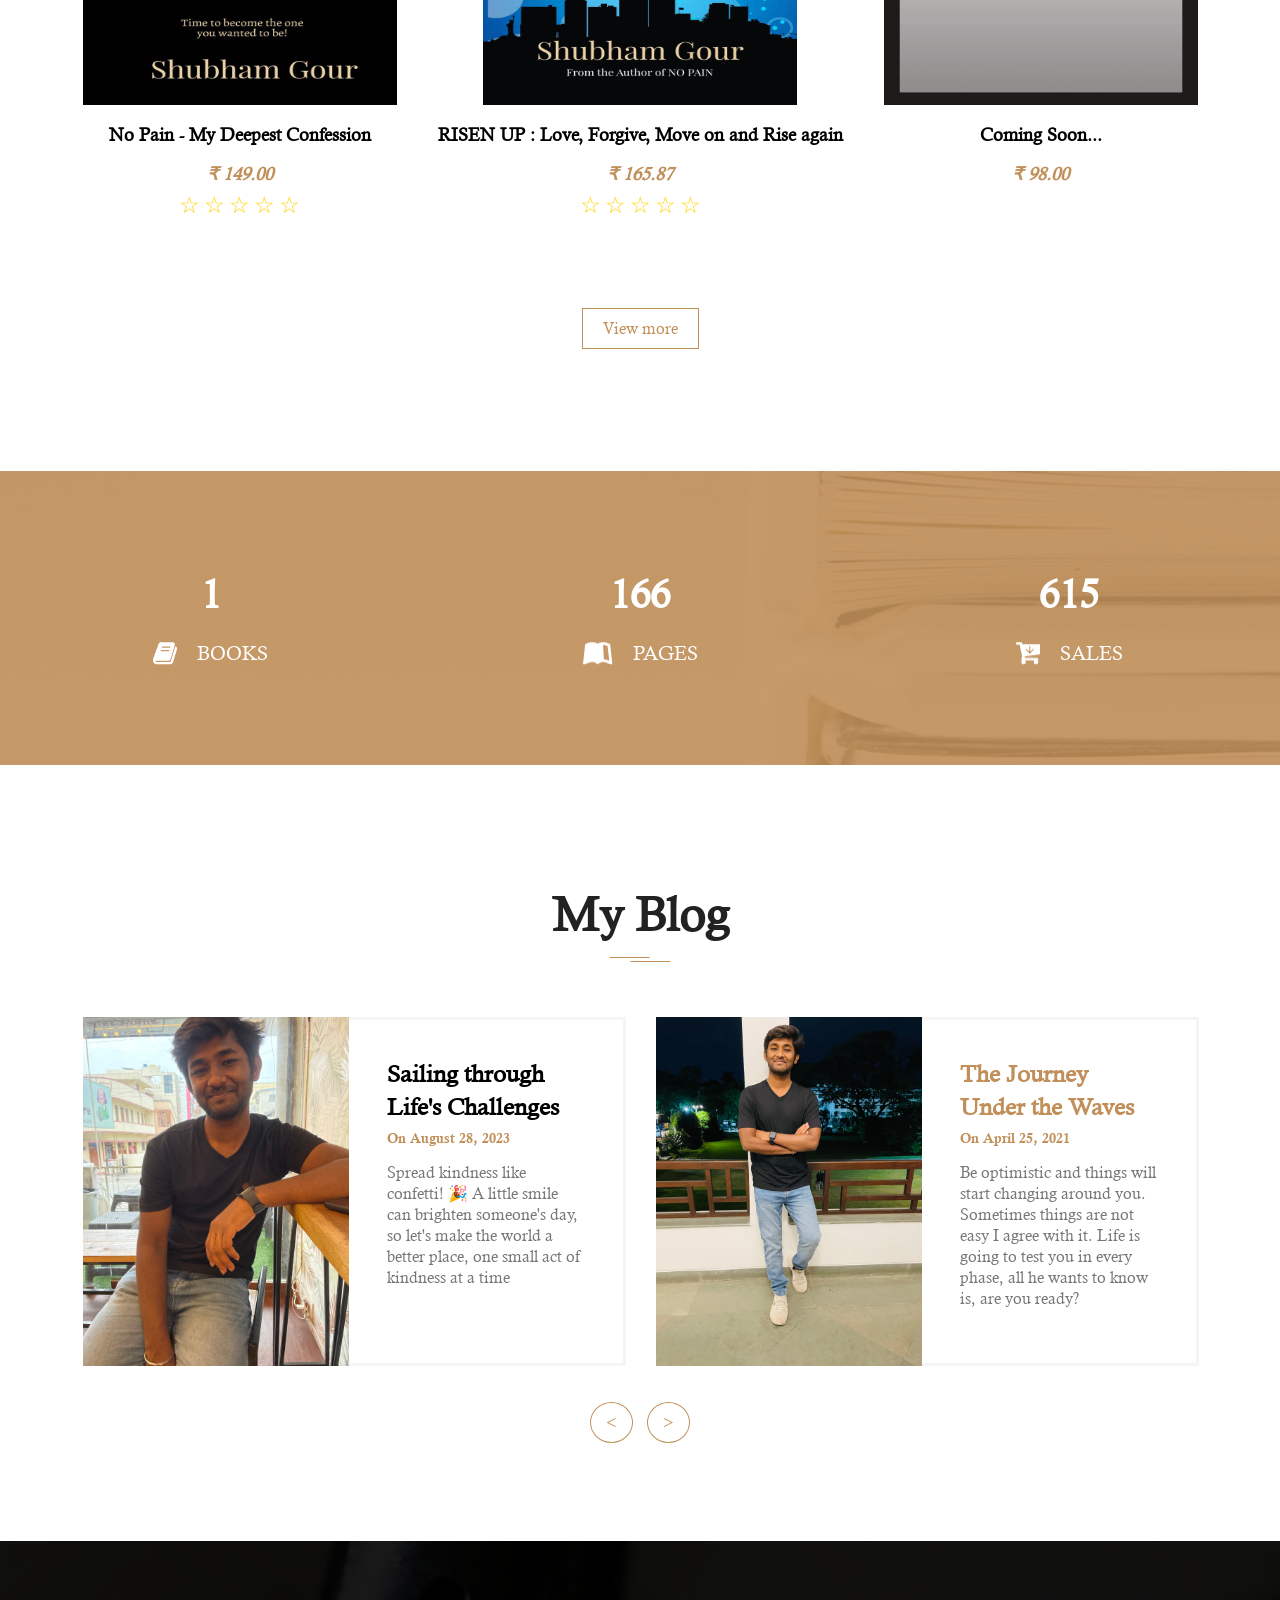
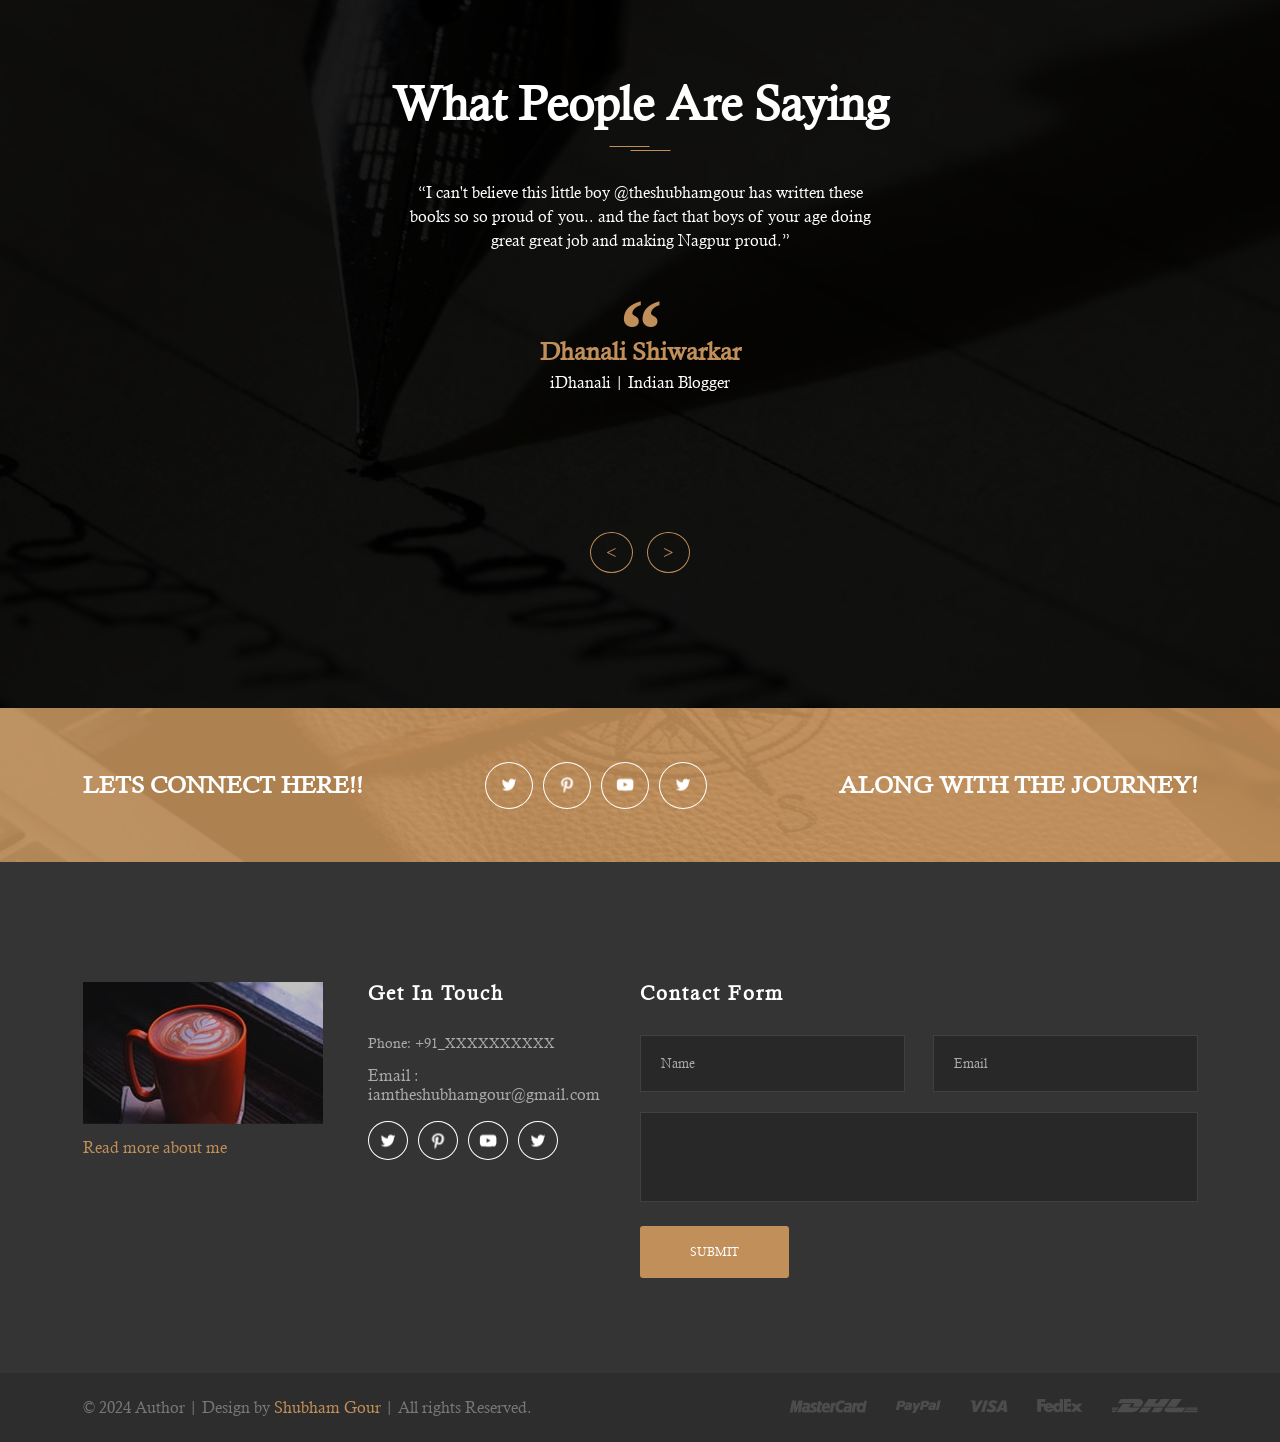
==== commit 4b2e8d95: "Addind final commit" ====
--- a/index.html
+++ b/index.html
@@ -18,12 +18,13 @@
 			<div class="main-navigation">
 				<ul class="main-navigation__ul">
 					<li><a href="https://www.amazon.in/Shubham-Gour/e/B08J3R75PC/ref=aufs_dp_fta_an_dsk" target="_blank">Amazon Page</a></li>
-					<li><a href="#"></a>Page 1</li>
-					<li><a href="#">Page 2</a></li>
-					<li><a href="#">Page 3</a></li>
-					<li><a href="#">Page 4</a></li>
+					<li><a href="https://www.amazon.in/gp/product/1636330584/ref=dbs_a_def_rwt_bibl_vppi_i1" target="_blank" >Buy No Pain</a></li>
+					<li><a href="https://www.amazon.in/gp/product/1638730547/ref=dbs_a_def_rwt_bibl_vppi_i0" target="_blank" >Buy Risen UP</a></li>
+					<li><a href="https://www.flipkart.com/no-pain/p/itm99217ae08cf08?pid=9781636330587&lid=LSTBOK9781636330587TRE1XC&marketplace=FLIPKART&fm=factBasedRecommendation%2FrecentlyViewed&iid=R%3Arv%3Bpt%3App%3Buid%3A00059611-5f5c-11ee-8271-27d5f96a43a6%3B.9781636330587&ppt=pp&ppn=pp&ssid=ygy0ks9gvk0000001695480460180&otracker=pp_reco_Recently%2BViewed_2_35.productCard.RECENTLY_VIEWED_No%2BPain_9781636330587_factBasedRecommendation%2FrecentlyViewed_1&otracker1=pp_reco_PINNED_factBasedRecommendation%2FrecentlyViewed_Recently%2BViewed_DESKTOP_HORIZONTAL_productCard_cc_2_NA_view-all&cid=9781636330587" target="_blank" >flipkart page</a></li>
+					</a></li>
 				</ul>
 			</div>
+
 			<div id="myBtn" class="burger-container" onclick="myFunction(this)">
 				<div class="bar1"></div>
 				<div class="bar2"></div>
@@ -209,8 +210,8 @@
 						<img src="./images/shubham-cafe.jpg" width="266px" height="349px" alt="blog image">
 					</div>
 					<div class="single-blog__text">
-						<h4>The Journey Under the Waves</h4>
-						<span>On August 28, 2015</span>
+						<h4>Sailing through Life's Challenges</h4>
+						<span>On August 28, 2023</span>
 						<p>Spread kindness like confetti! 🎉 A little smile can brighten someone's day, so let's make the world a better place, one small act of kindness at a time</p>
 					</div>
 				</div>
@@ -220,8 +221,8 @@
 					</div>
 					<div class="single-blog__text">
 						<h4>The Journey Under the Waves</h4>
-						<span>On August 28, 2015</span>
-						<p>Quisque vel sapi nec lacus adipis cing bibendum nullam porta lites laoreet aliquam.velitest, tempus a ullamcorper et, lacinia mattis mi. Cras arcu nulla, blandit id cursus et, ultricies eu leo.</p>
+						<span>On April 25, 2021</span>
+						<p>Be optimistic and things will start changing around you. Sometimes things are not easy I agree with it. Life is going to test you in every phase, all he wants to know is, are you ready?</p>
 					</div>
 				</div>
 				<div class="single-blog">
@@ -229,9 +230,9 @@
 						<img src="./images/shubhamlush.jpeg" width="266px" height="349px" alt="blog image">
 					</div>
 					<div class="single-blog__text">
-						<h4>The Journey Under the Waves</h4>
-						<span>On August 28, 2015</span>
-						<p>Quisque vel sapi nec lacus adipis cing bibendum nullam porta lites laoreet aliquam.velitest, tempus a ullamcorper et, lacinia mattis mi. Cras arcu nulla, blandit id cursus et, ultricies eu leo.</p>
+						<h4>Exploring Life's Undercurrents</h4>
+						<span>On January 21, 2021</span>
+						<p>Everything will come back and find its way for a perfect execution.Keep moving! Stay focused!</p>
 					</div>
 				</div>
 			</div>
--- a/css/style.css
+++ b/css/style.css
@@ -1,8 +1,8 @@
-/*
- * Author by FreeHTML5.co
- * Twitter: https://twitter.com/fh5co
- * Facebook: https://fb.com/fh5co
- * URL: https://freehtml5.co
+/*
+ * Author by FreeHTML5.co
+ * Twitter: https://twitter.com/fh5co
+ * Facebook: https://fb.com/fh5co
+ * URL: https://freehtml5.co
  */
 /* Fonts */
 @font-face {
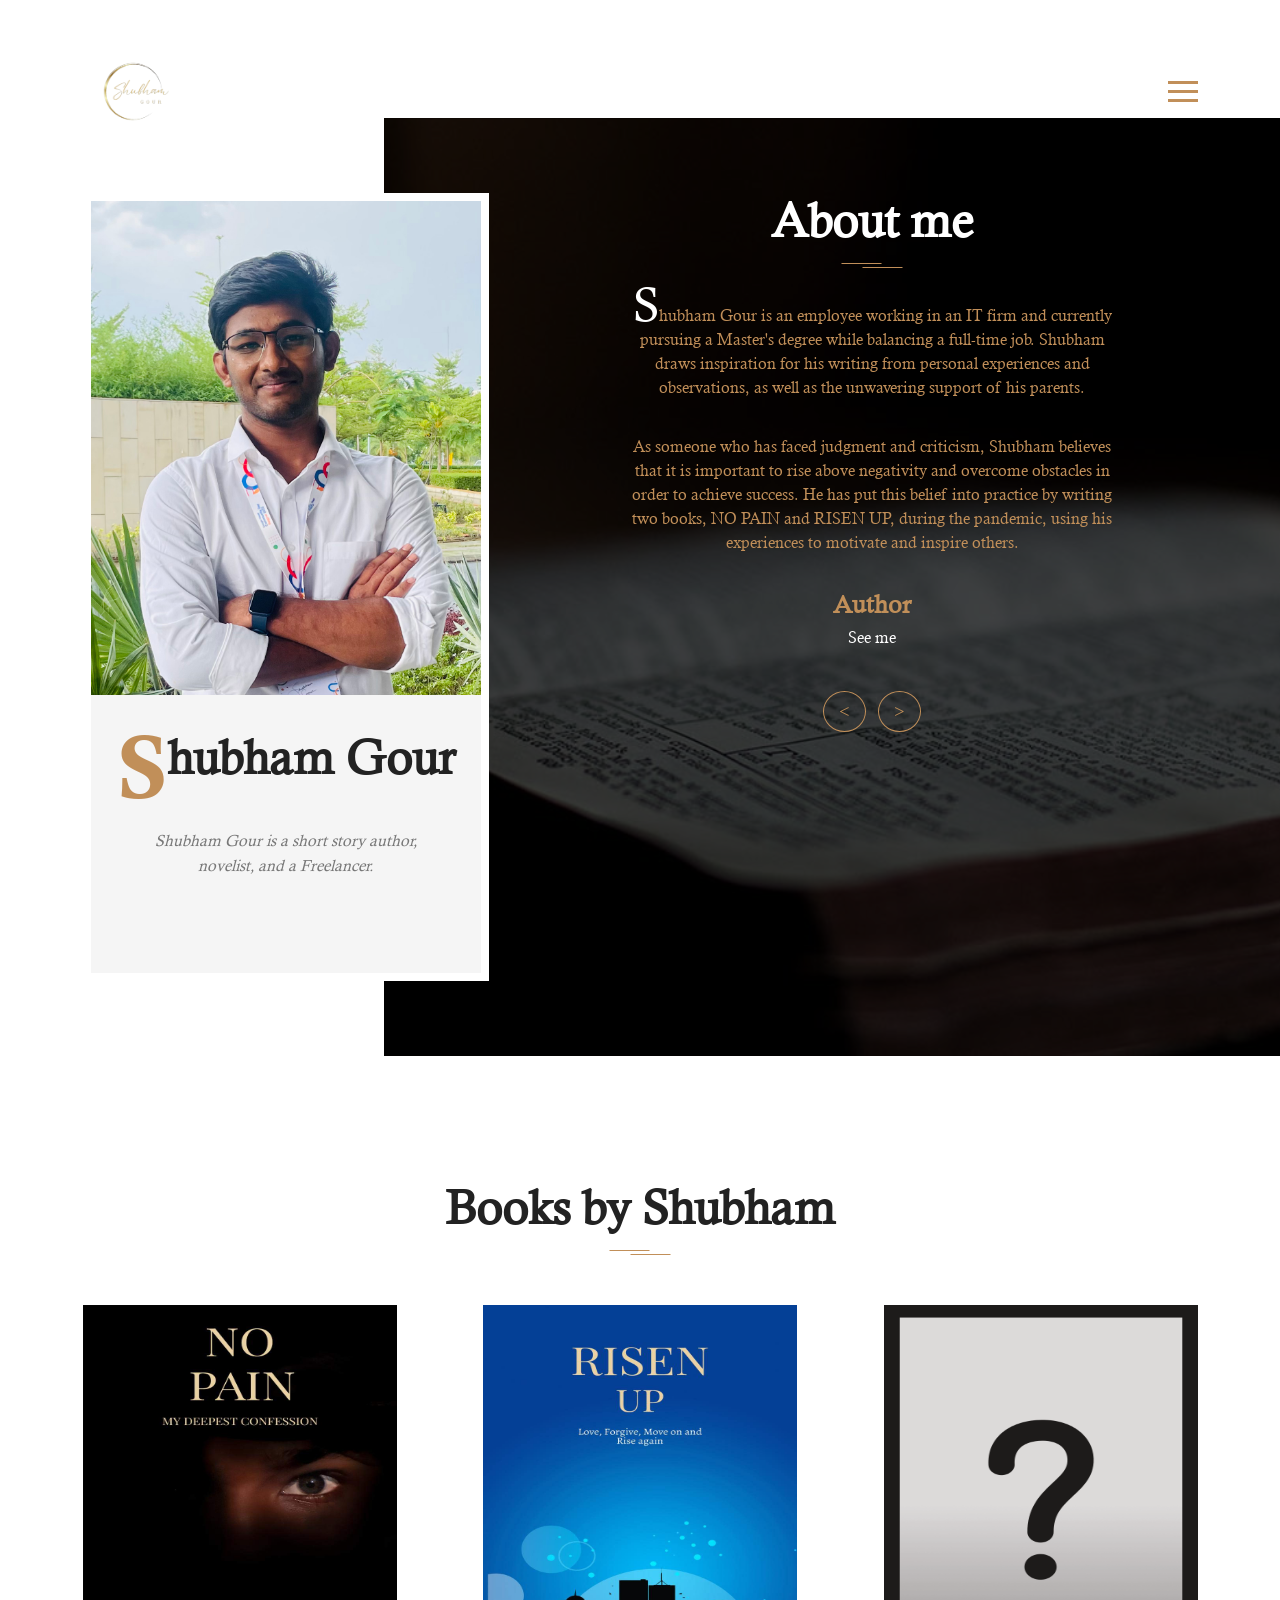
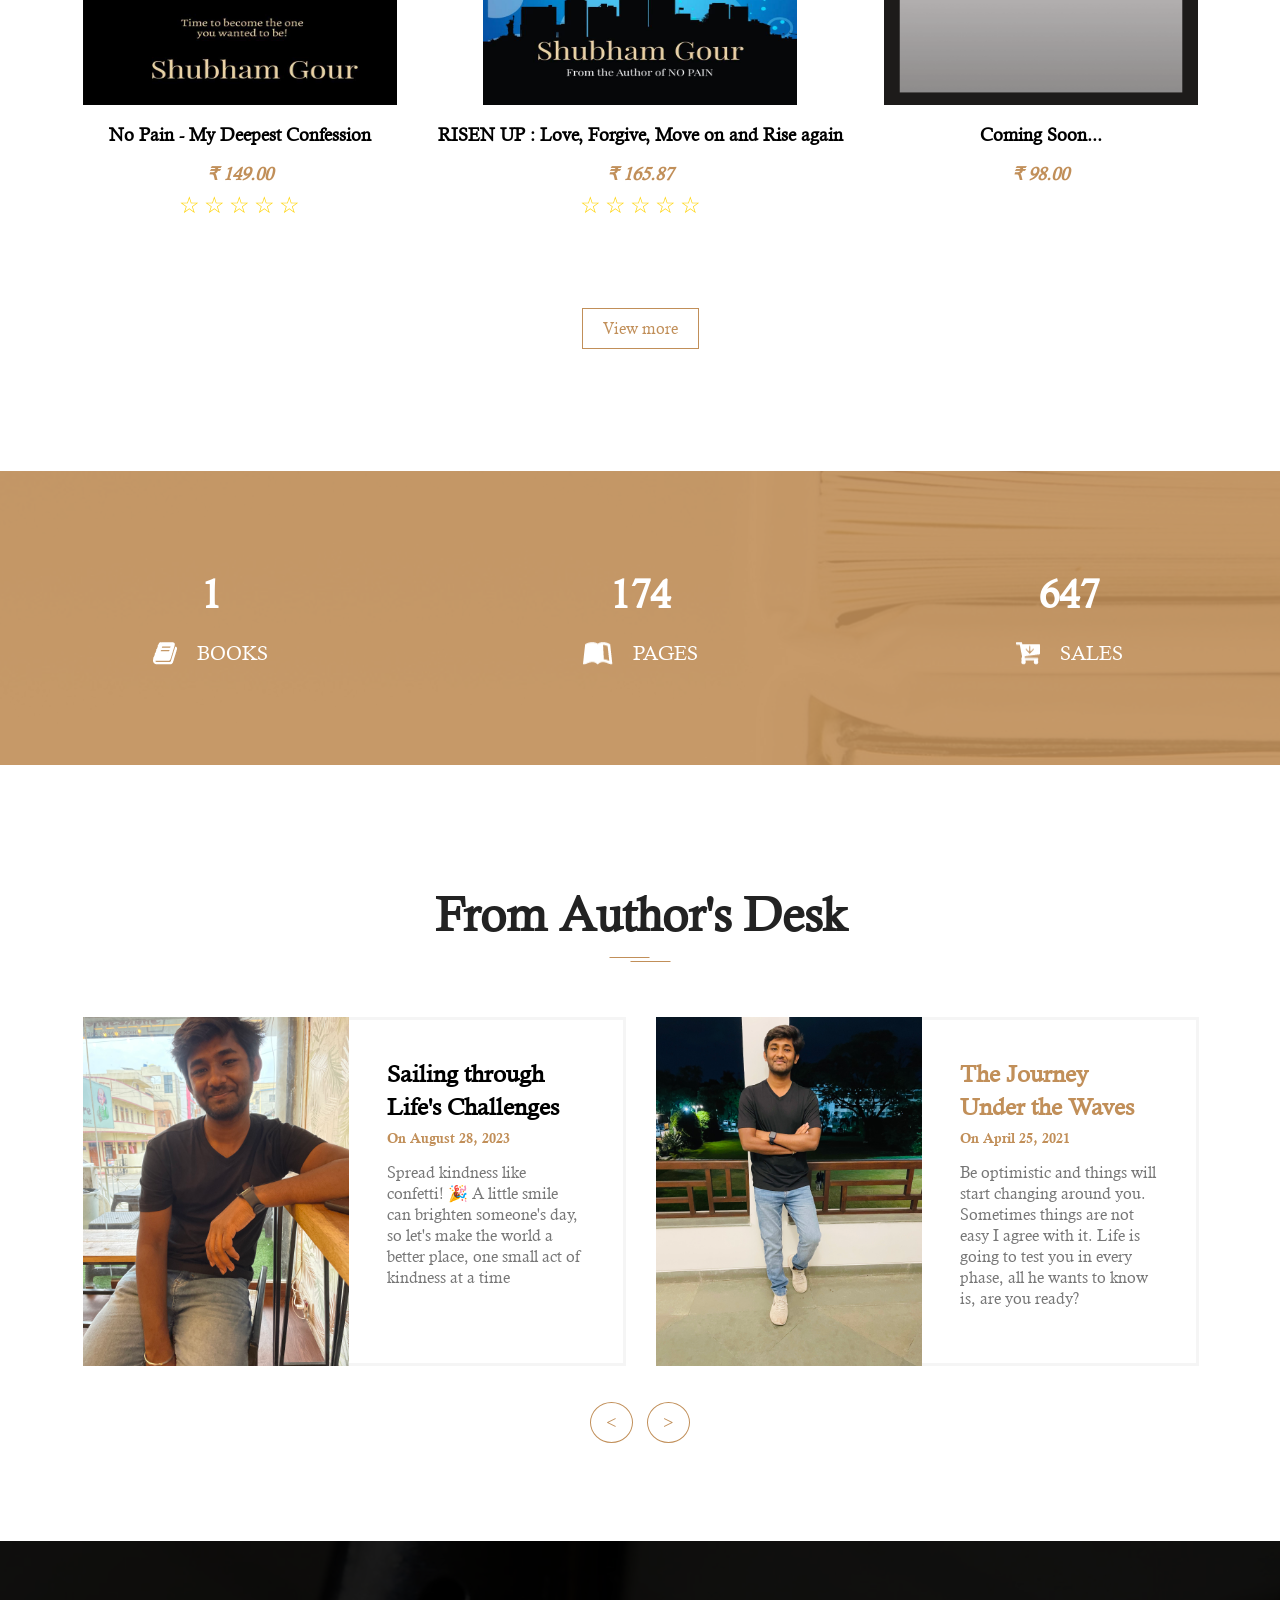
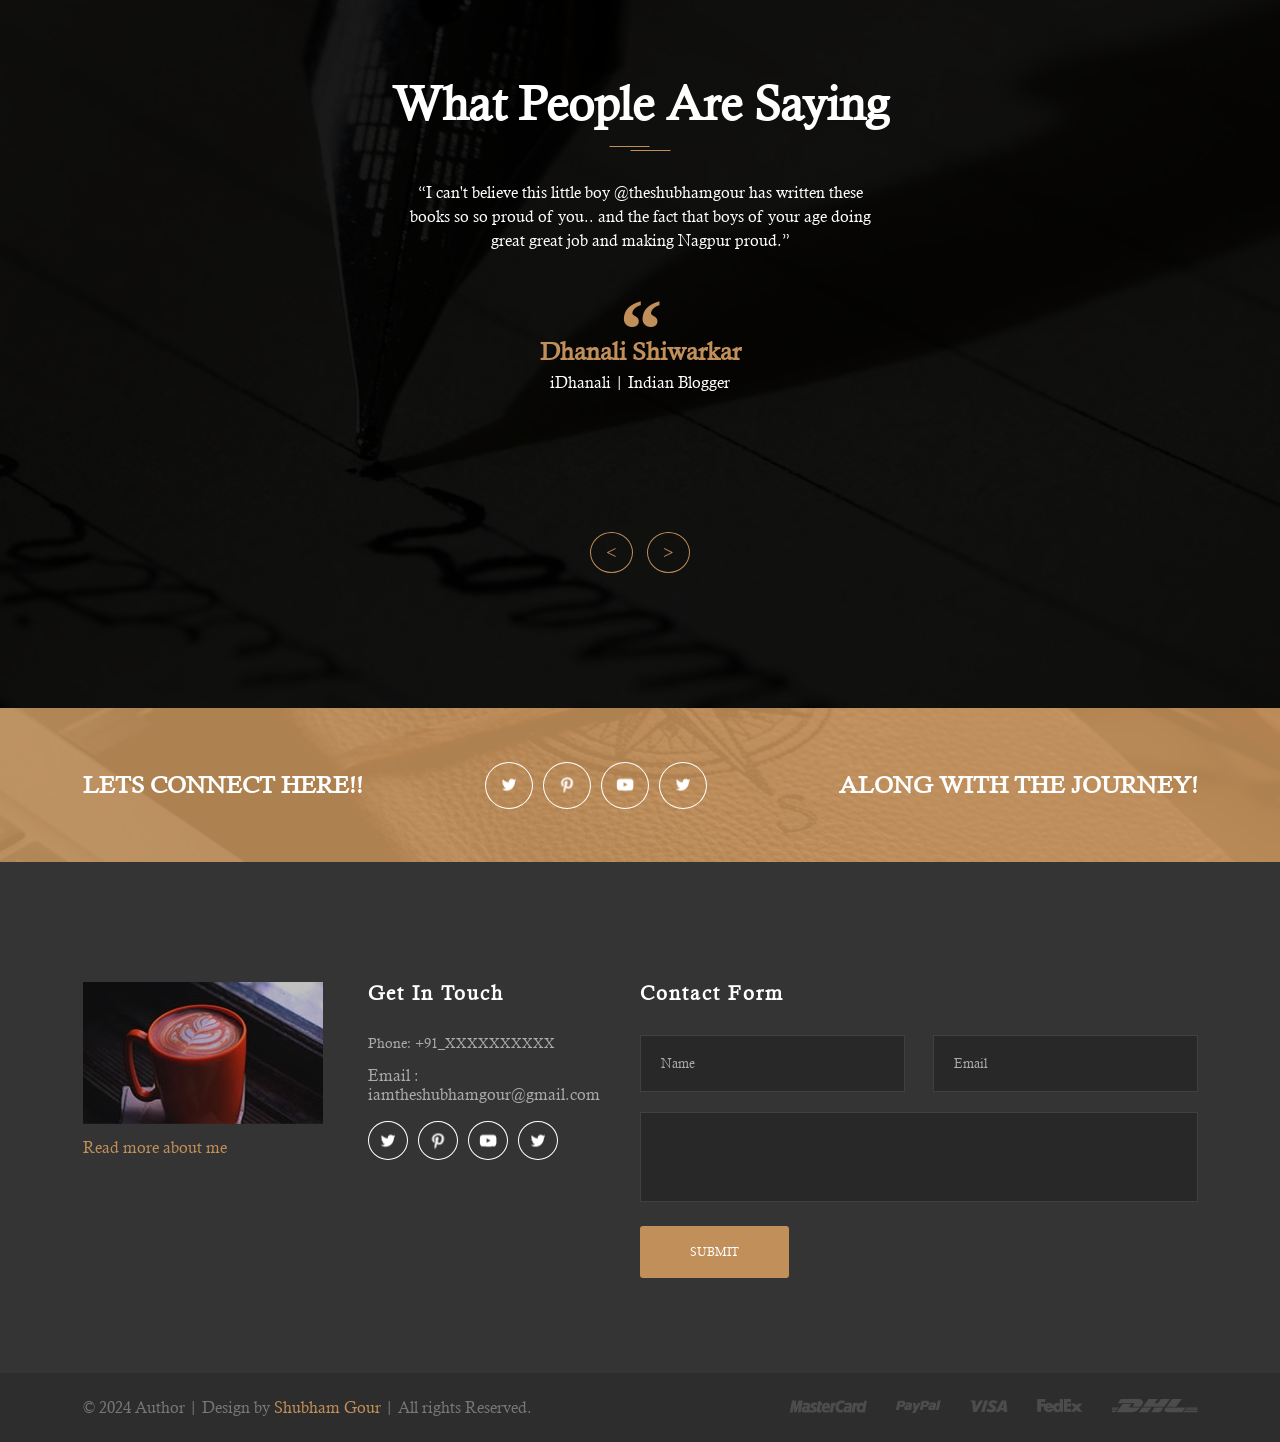
==== commit 49d6af80: "Added" ====
--- a/index.html
+++ b/index.html
@@ -203,7 +203,7 @@
 	<!-- Blog -->
 	<section class="fh5co-blog">
 		<div class="site-container">
-			<h2 class="universal-h2 universal-h2-bckg">My Blog</h2>
+			<h2 class="universal-h2 universal-h2-bckg">From Author's Desk</h2>
 			<div class="blog-slider blog-inner">
 				<div class="single-blog">
 					<div class="single-blog__img">
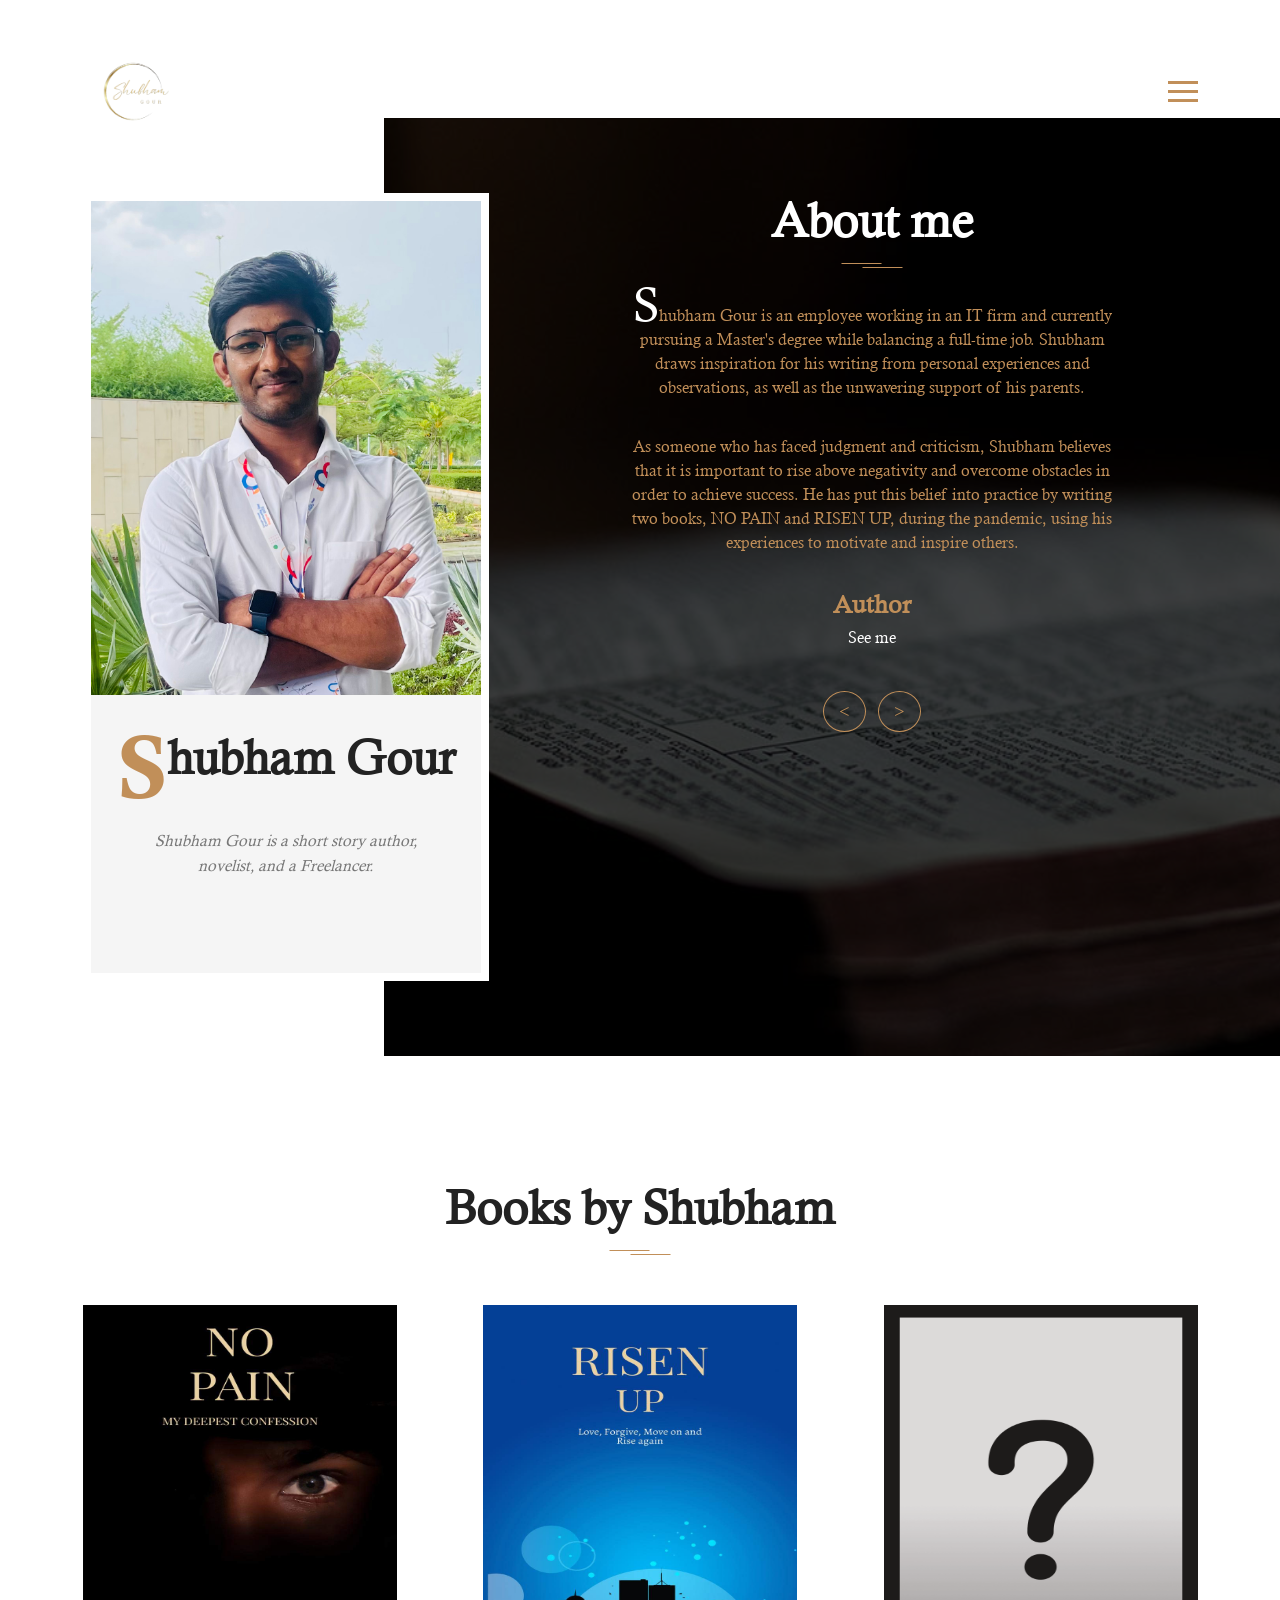
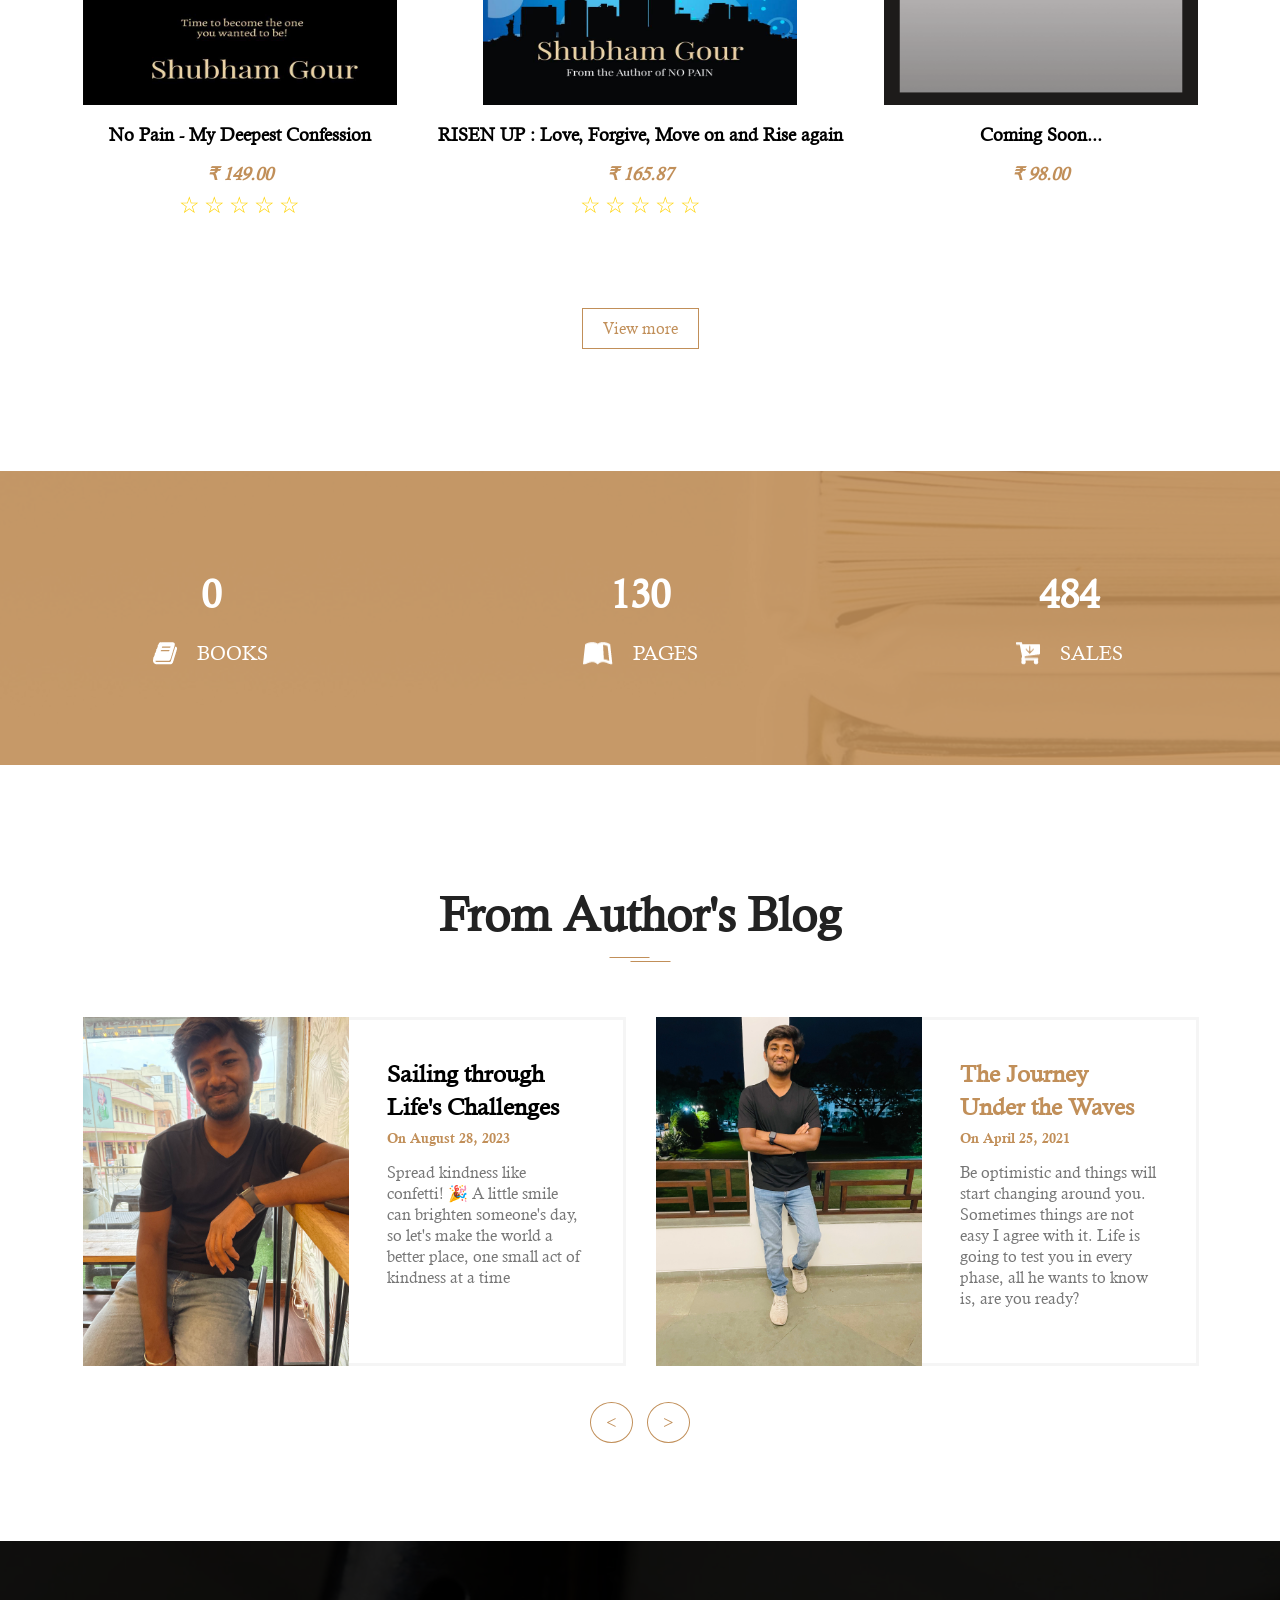
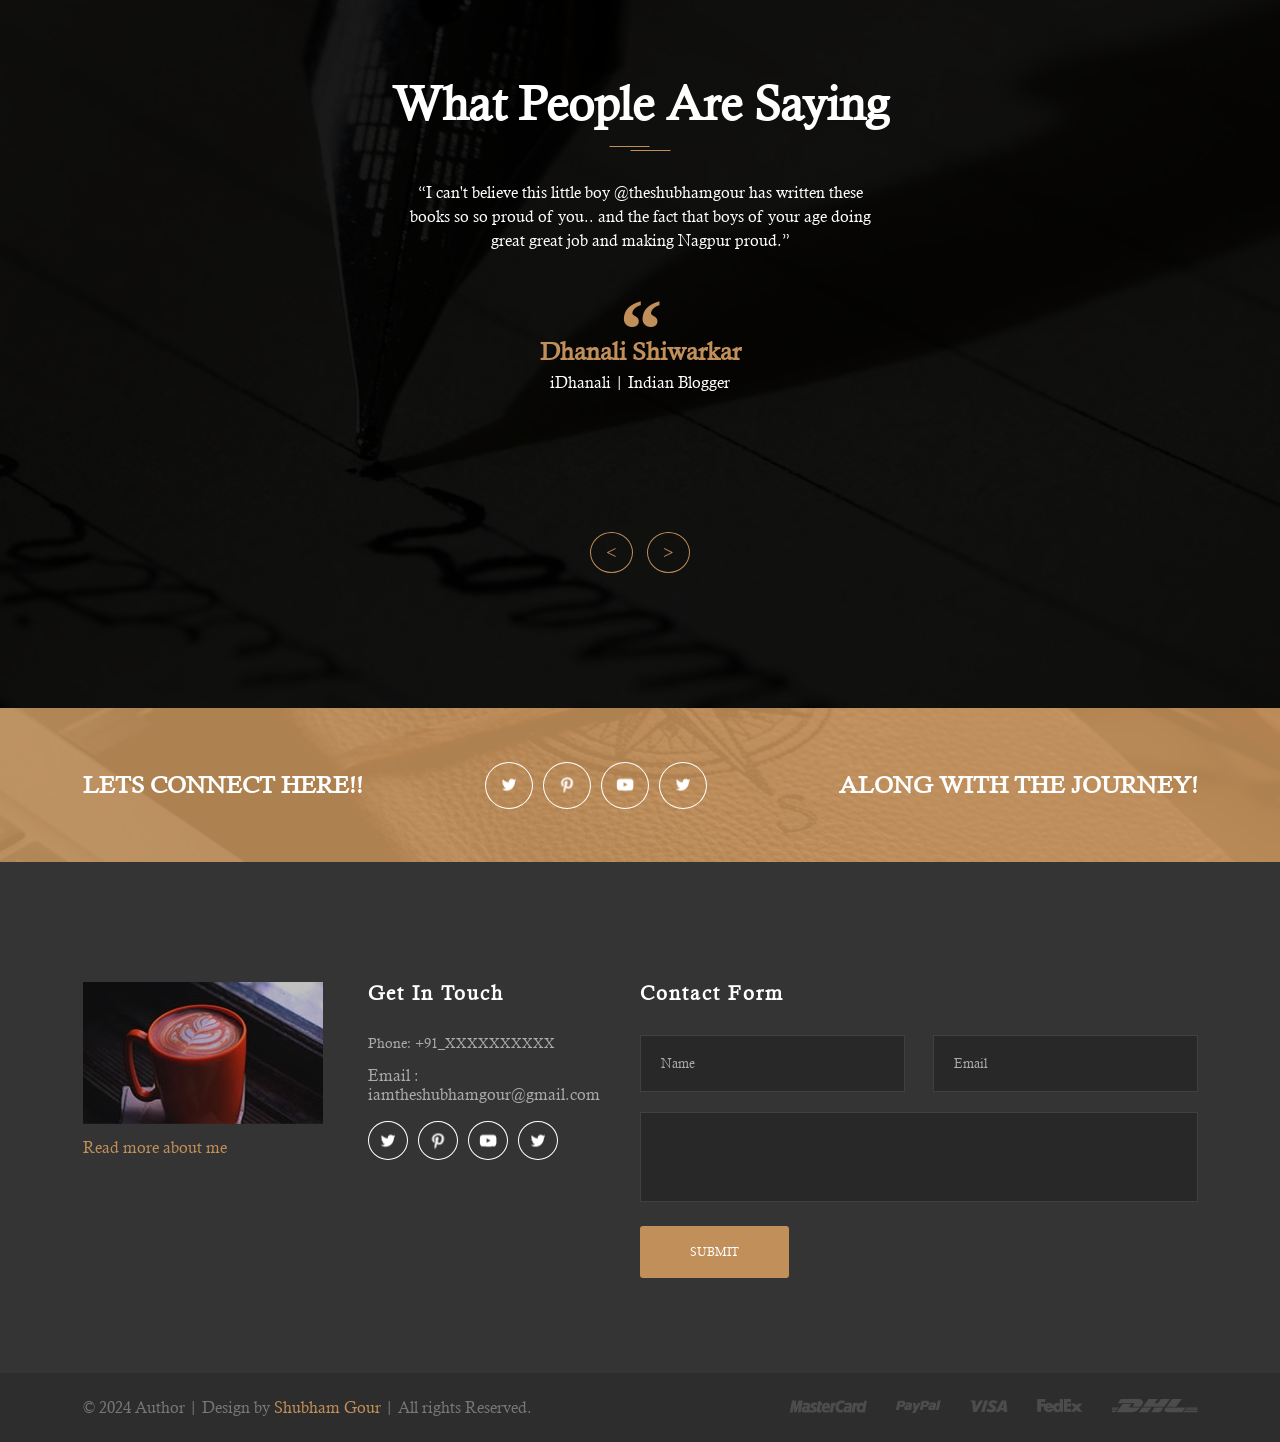
==== commit 38c833e0: "marking complete" ====
--- a/index.html
+++ b/index.html
@@ -107,7 +107,7 @@
 	<!-- Books and CD -->
 	<section class="fh5co-books">
 		<div class="site-container">
-			<h2 class="universal-h2 universal-h2-bckg"> Books by Shubham</h2>
+			<h2 class="universal-h2 universal-h2-bckg" id="books-shubham"> Books by Shubham</h2>
 			<div class="books">
 				<div class="single-book">
 					<a href="https://www.amazon.in/gp/product/1636330584/ref=dbs_a_def_rwt_bibl_vppi_i1" target="_blank" class="single-book__img">
@@ -203,7 +203,7 @@
 	<!-- Blog -->
 	<section class="fh5co-blog">
 		<div class="site-container">
-			<h2 class="universal-h2 universal-h2-bckg">From Author's Desk</h2>
+			<h2 class="universal-h2 universal-h2-bckg">From Author's Blog</h2>
 			<div class="blog-slider blog-inner">
 				<div class="single-blog">
 					<div class="single-blog__img">
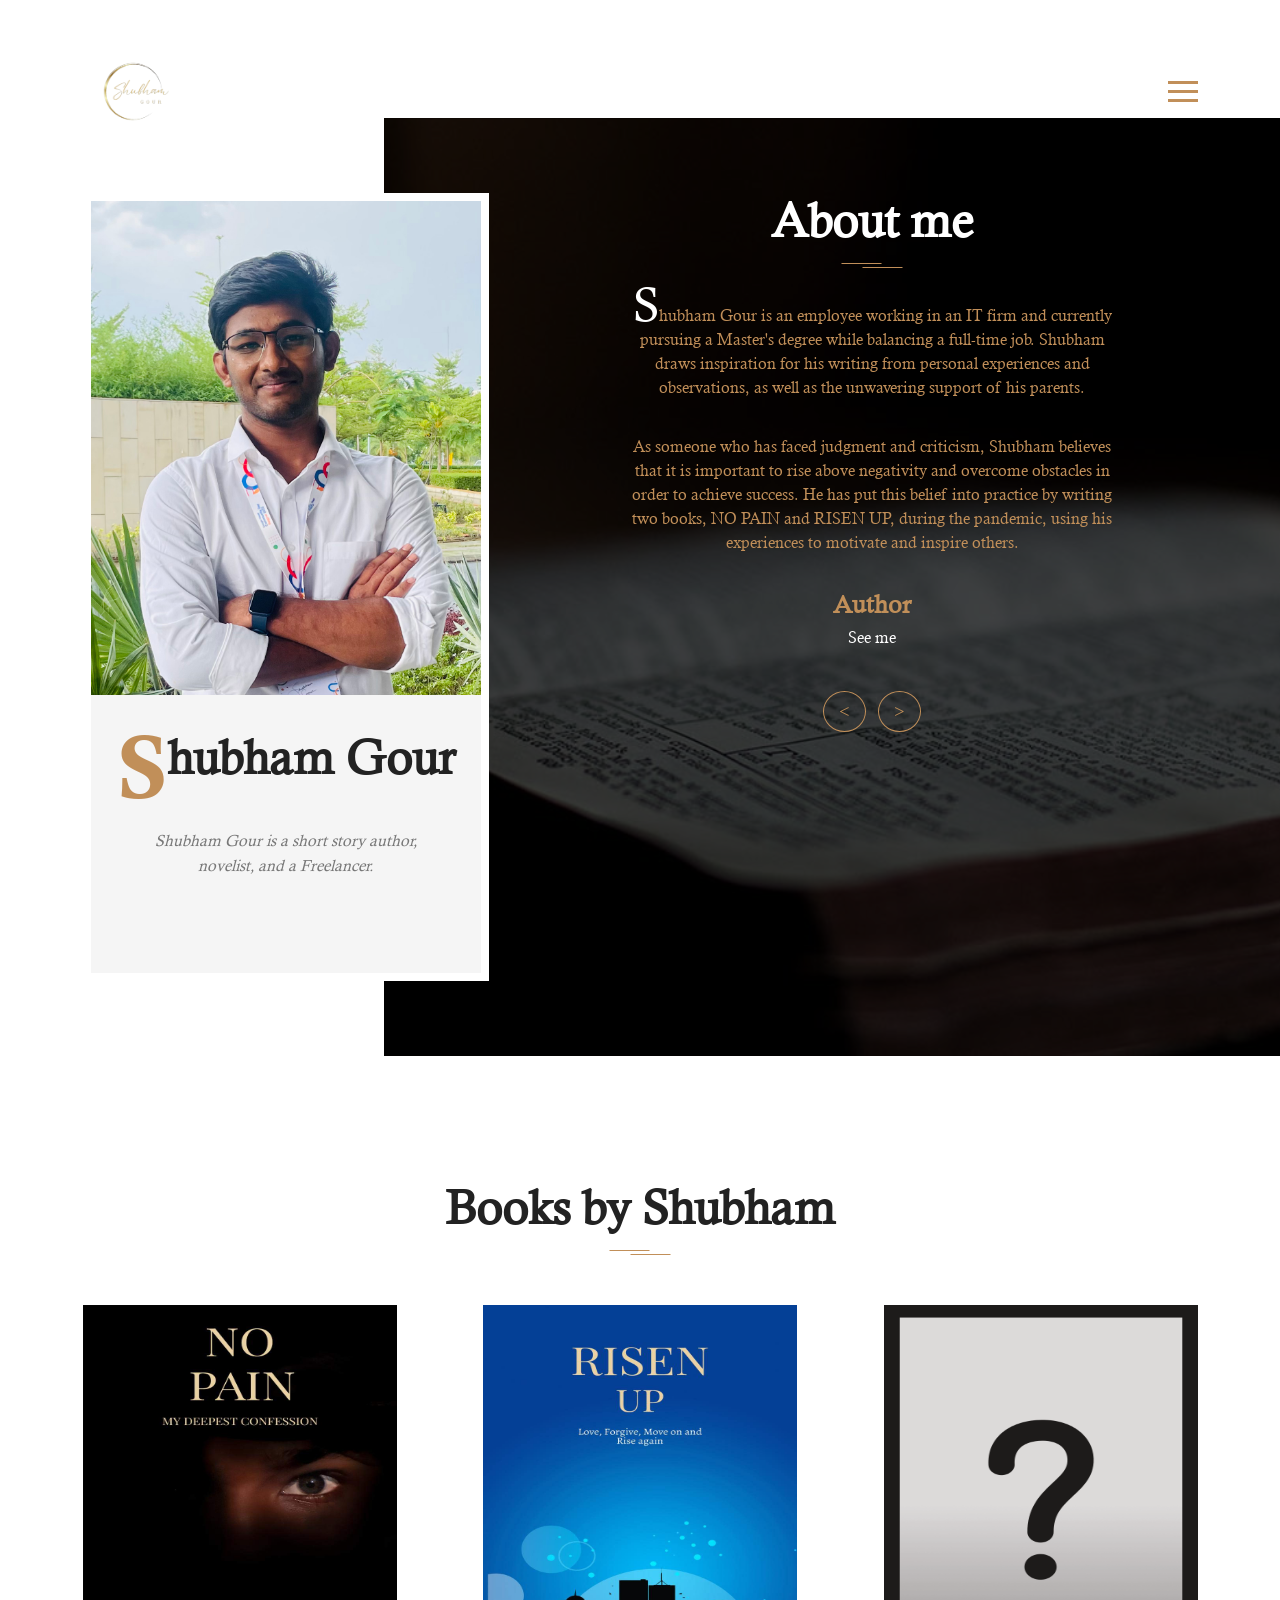
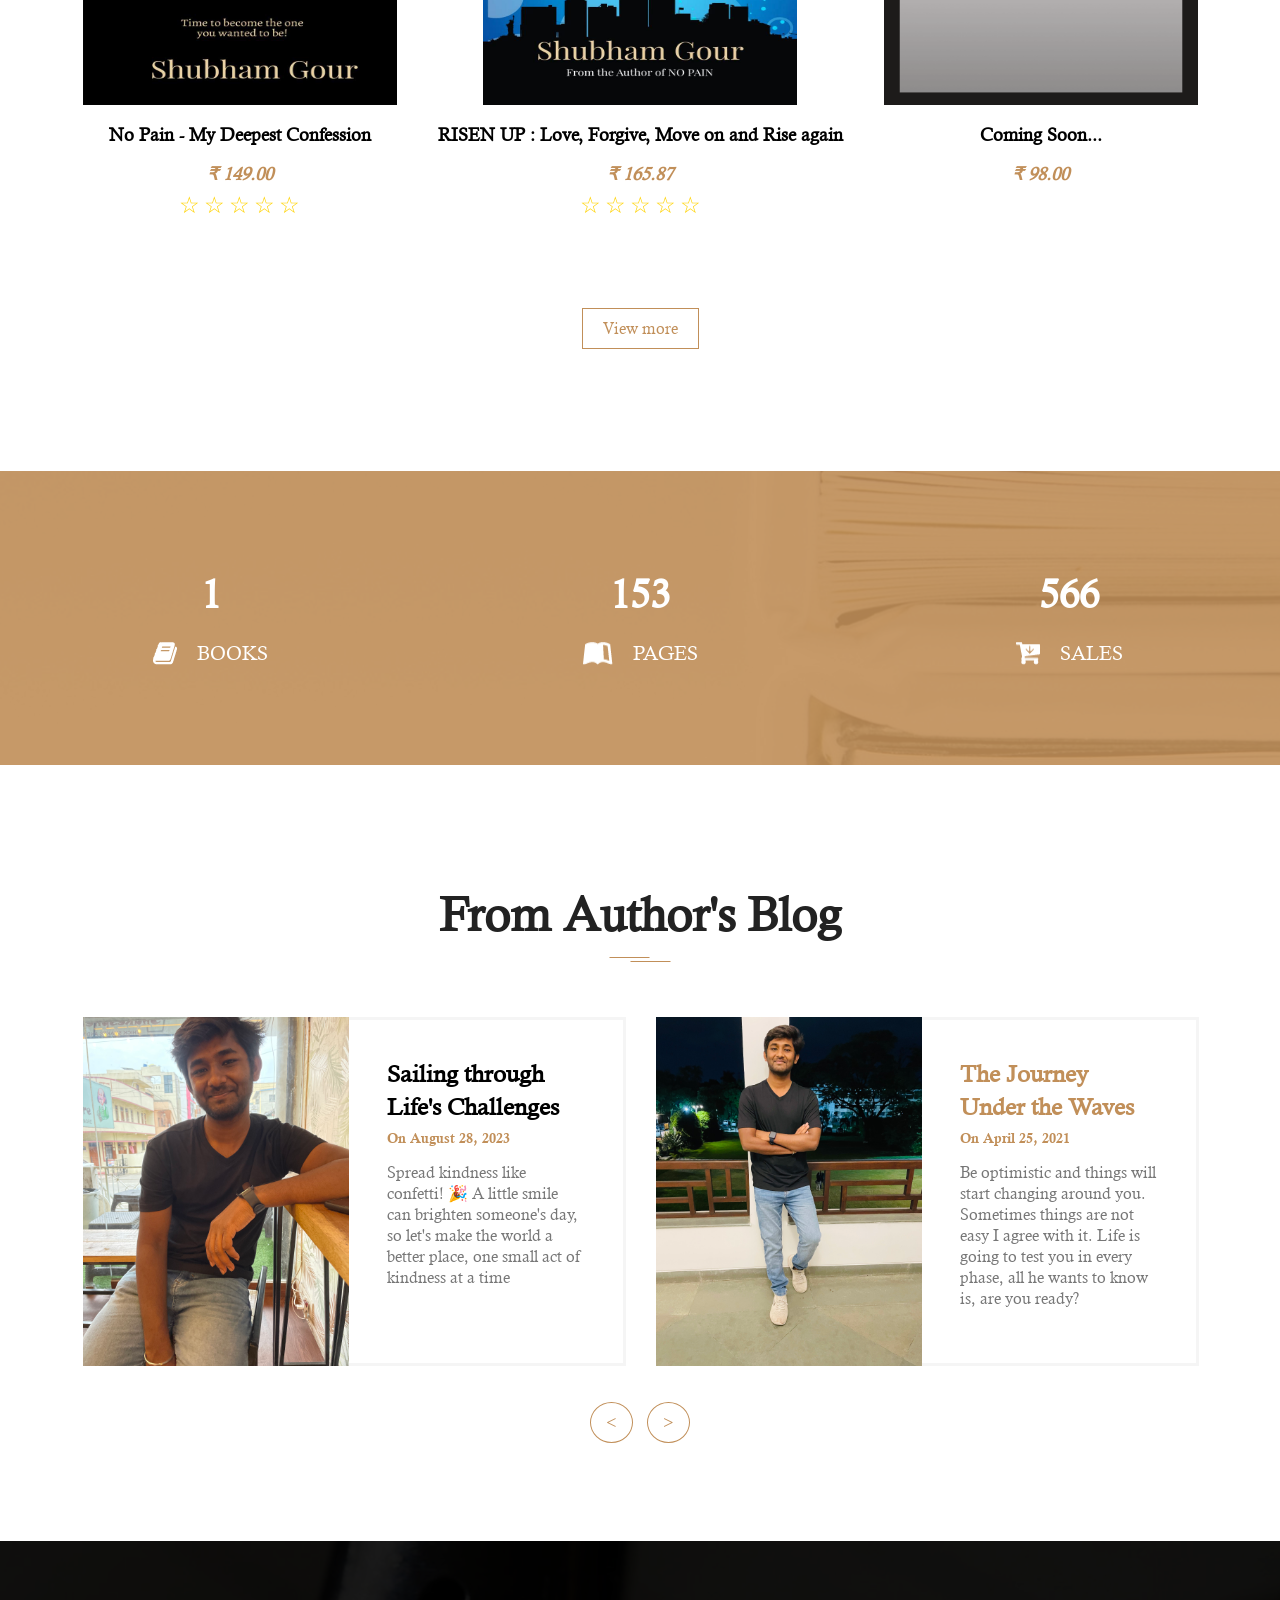
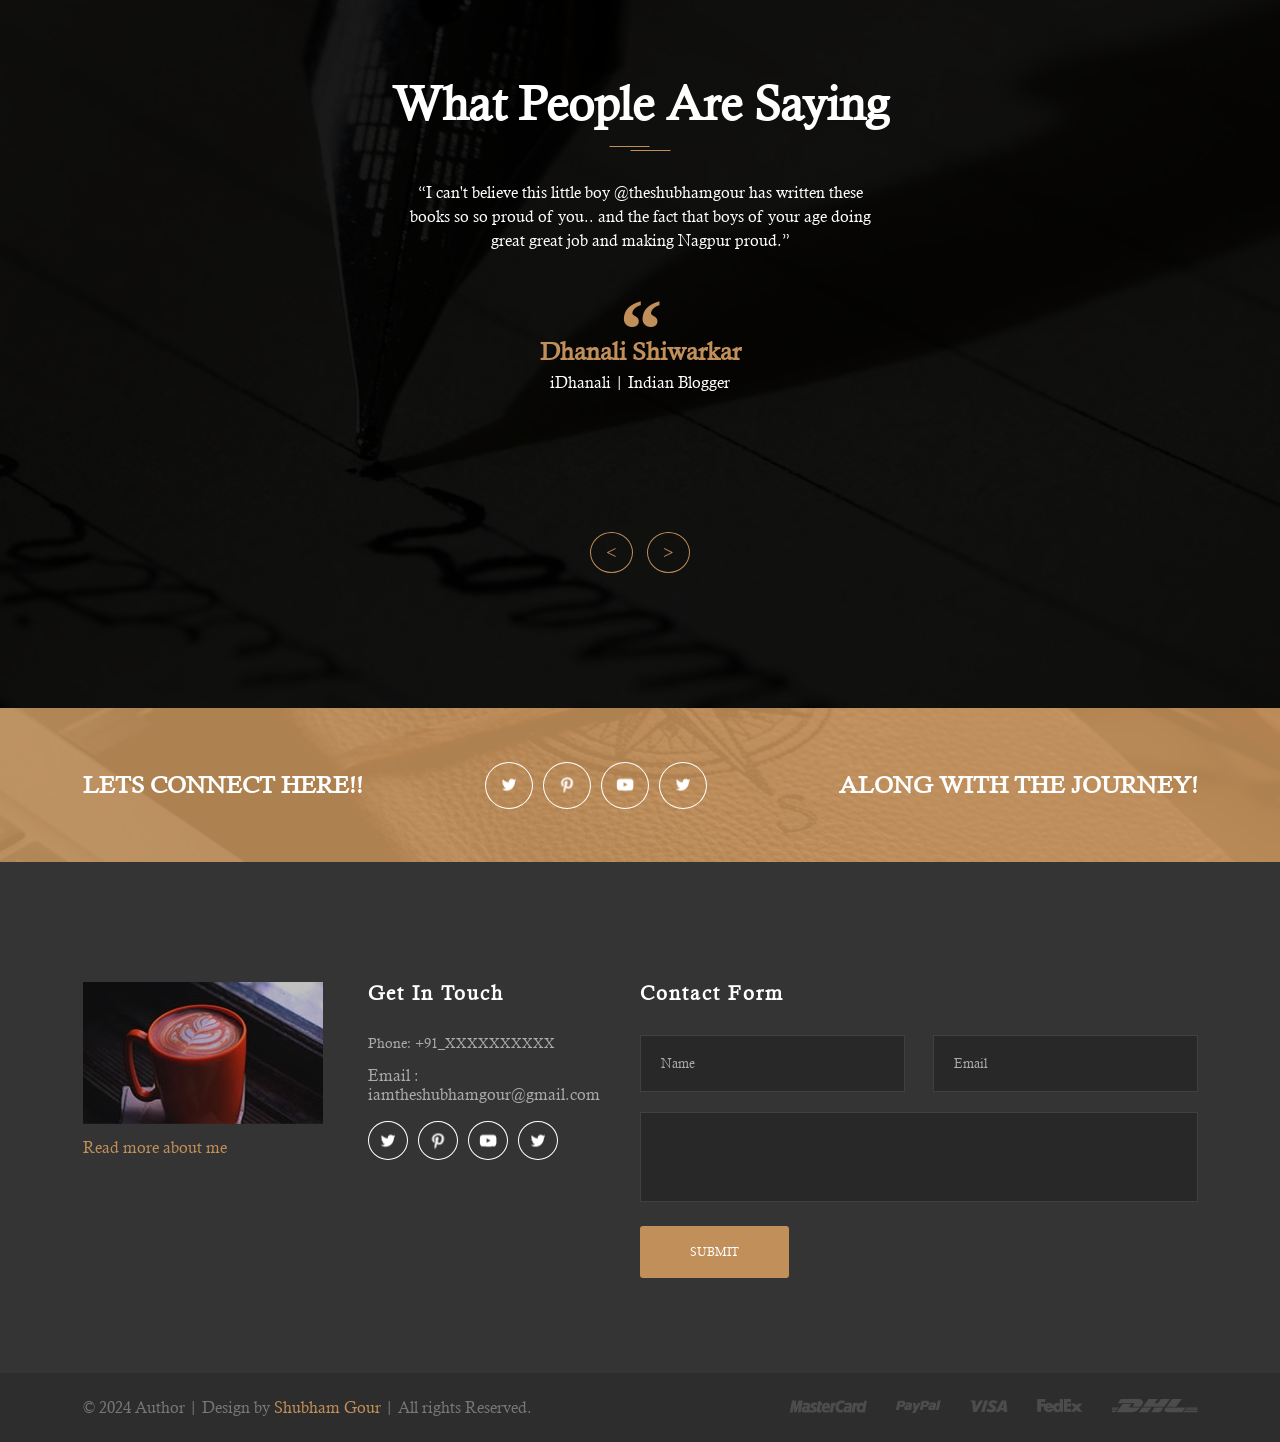
==== commit 68a5eb2e: "added favicon" ====
--- a/index.html
+++ b/index.html
@@ -7,6 +7,7 @@
 	<meta name="viewport" content="width=device-width, initial-scale=1, shrink-to-fit=no">
 	<link rel="stylesheet" href="css/style.css">
 	<link rel="stylesheet" href="css/slick.css">
+	<link rel="shortcut icon" href="/images/logo.png" type="image/x-icon">
 	<title>Shubham Gour</title>
 </head>
 <body>
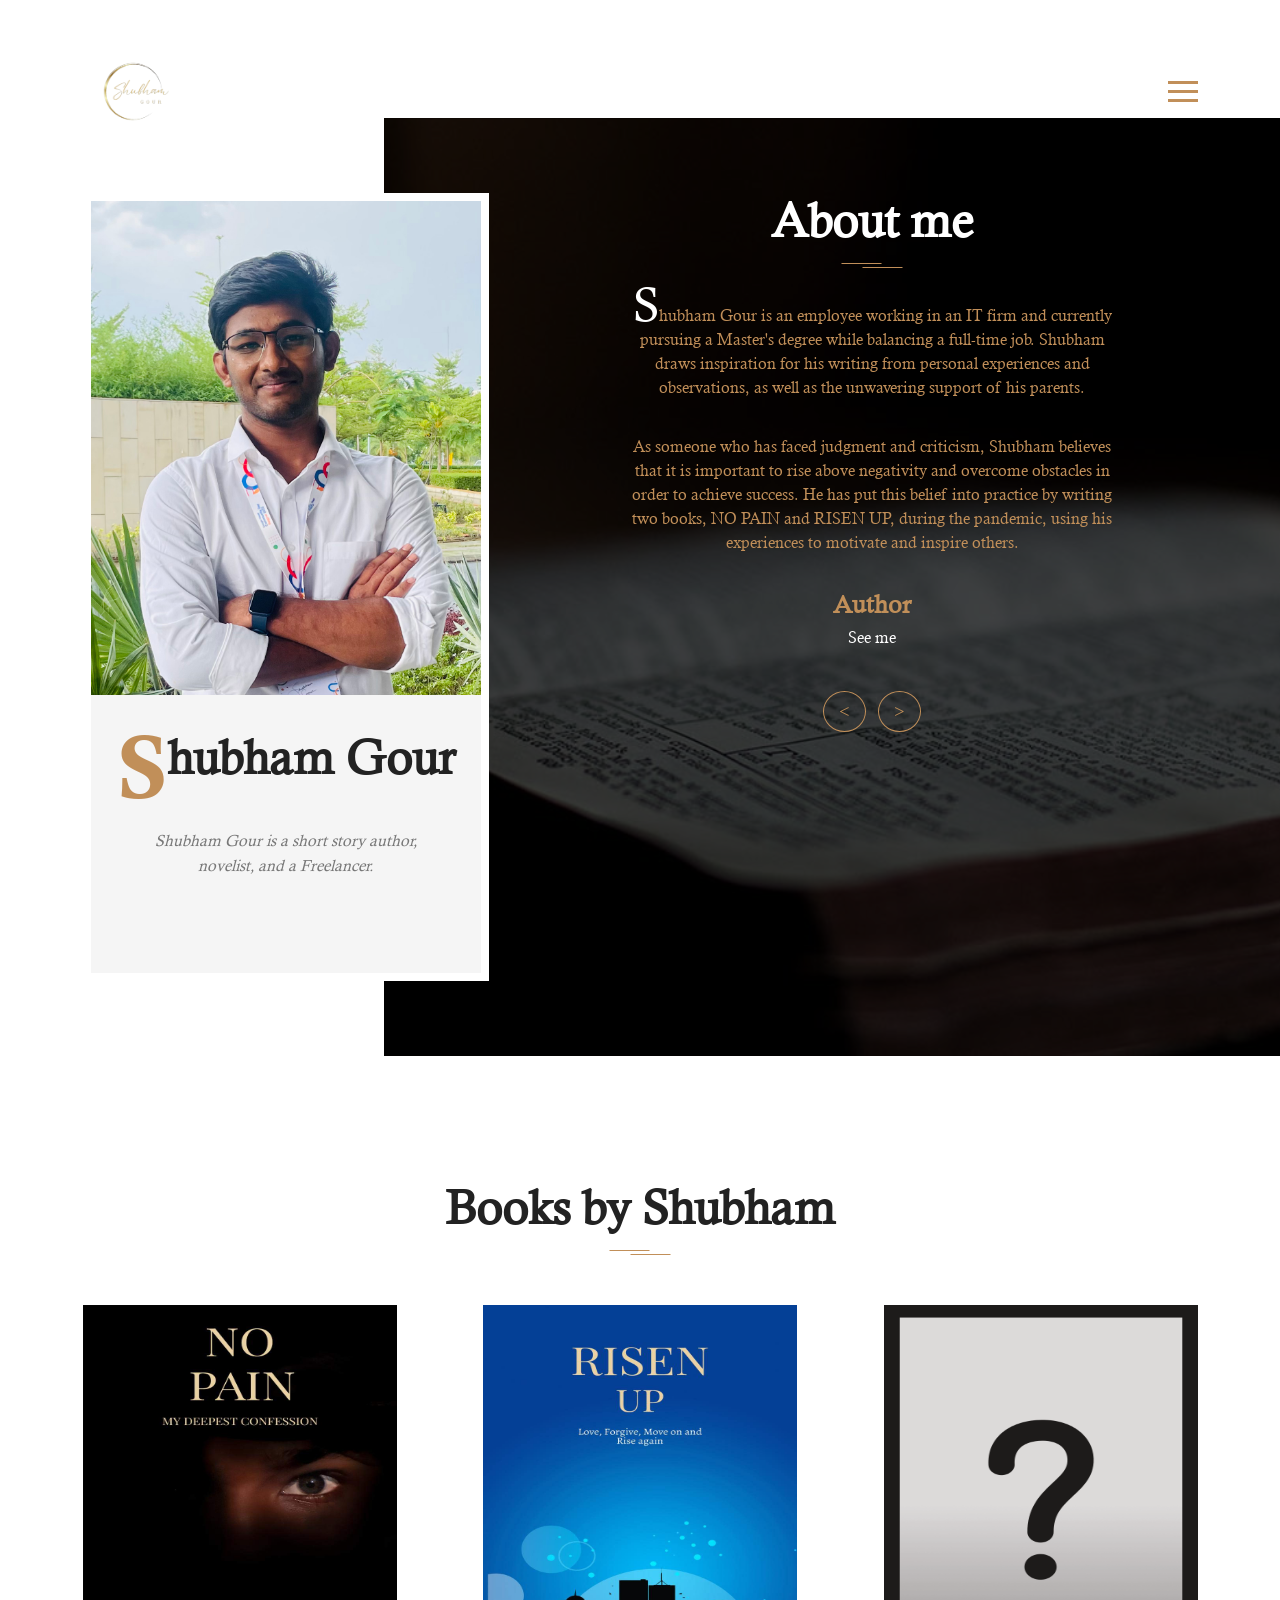
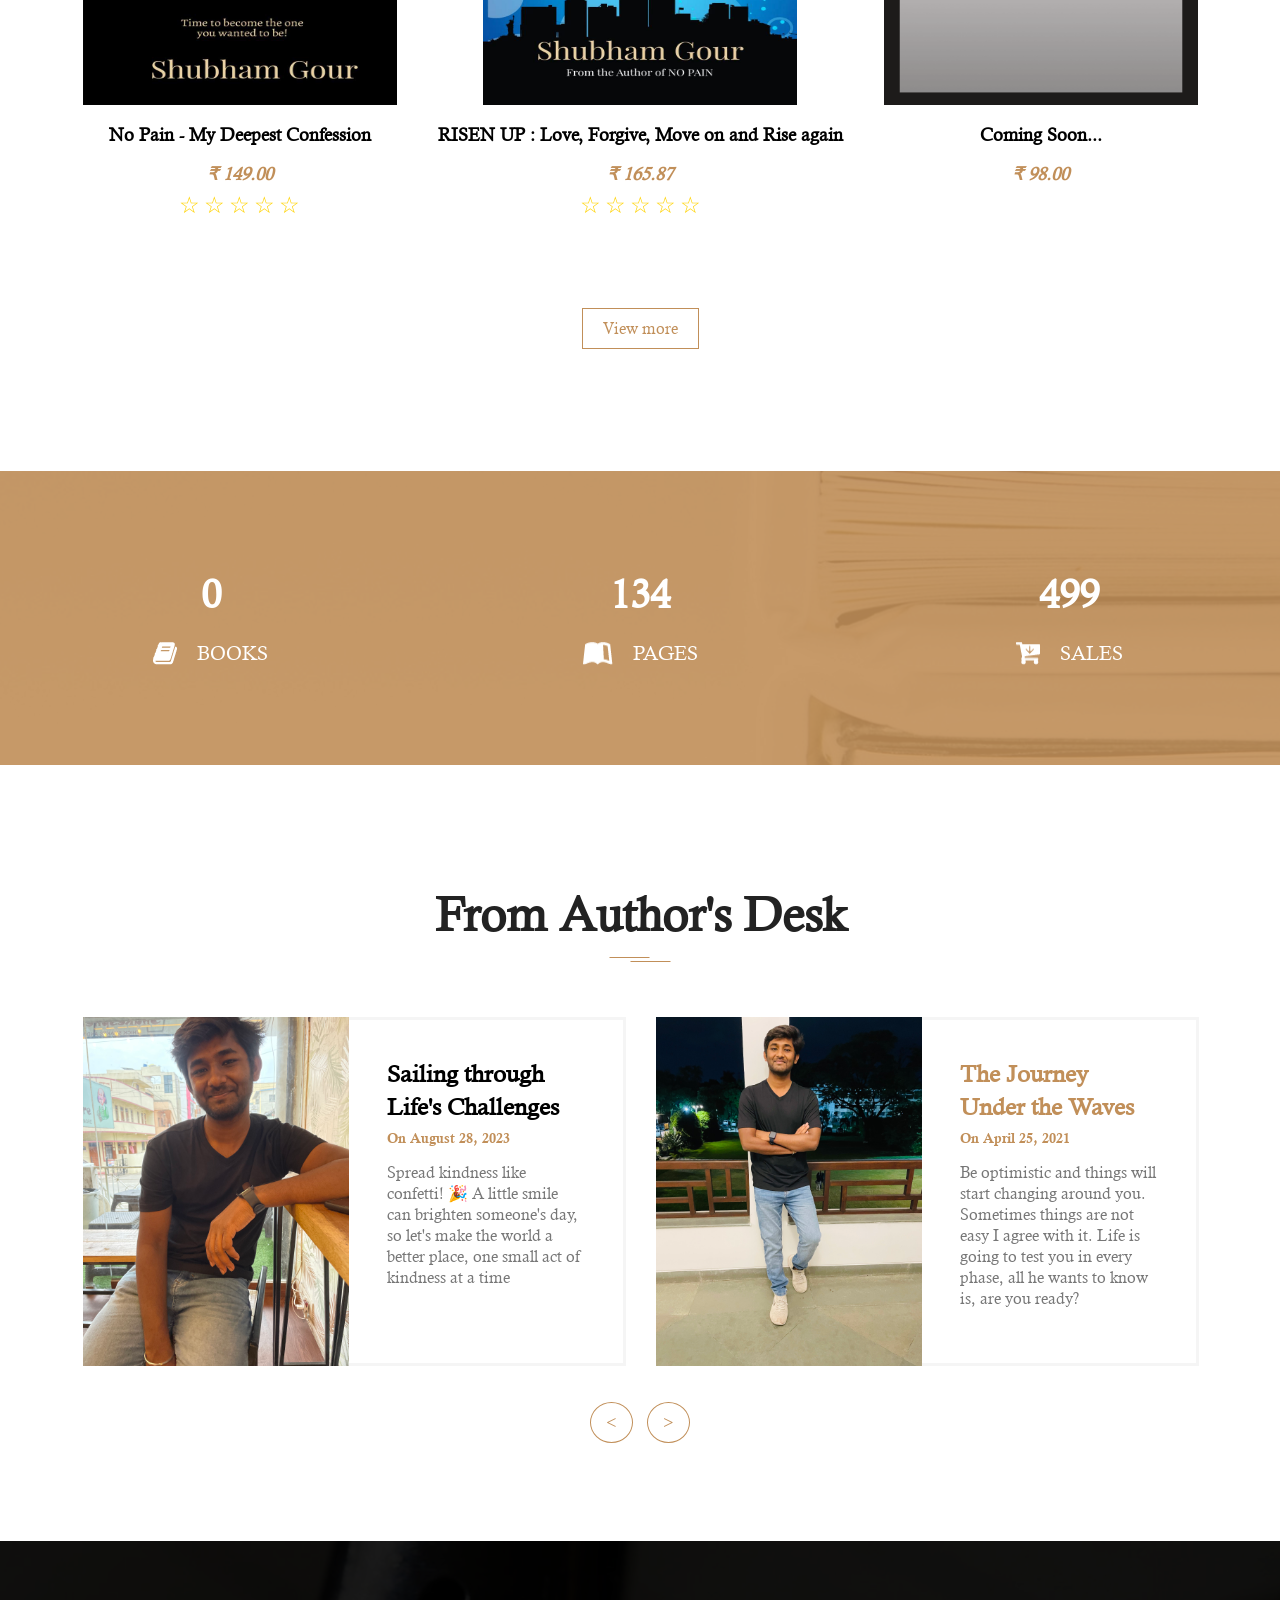
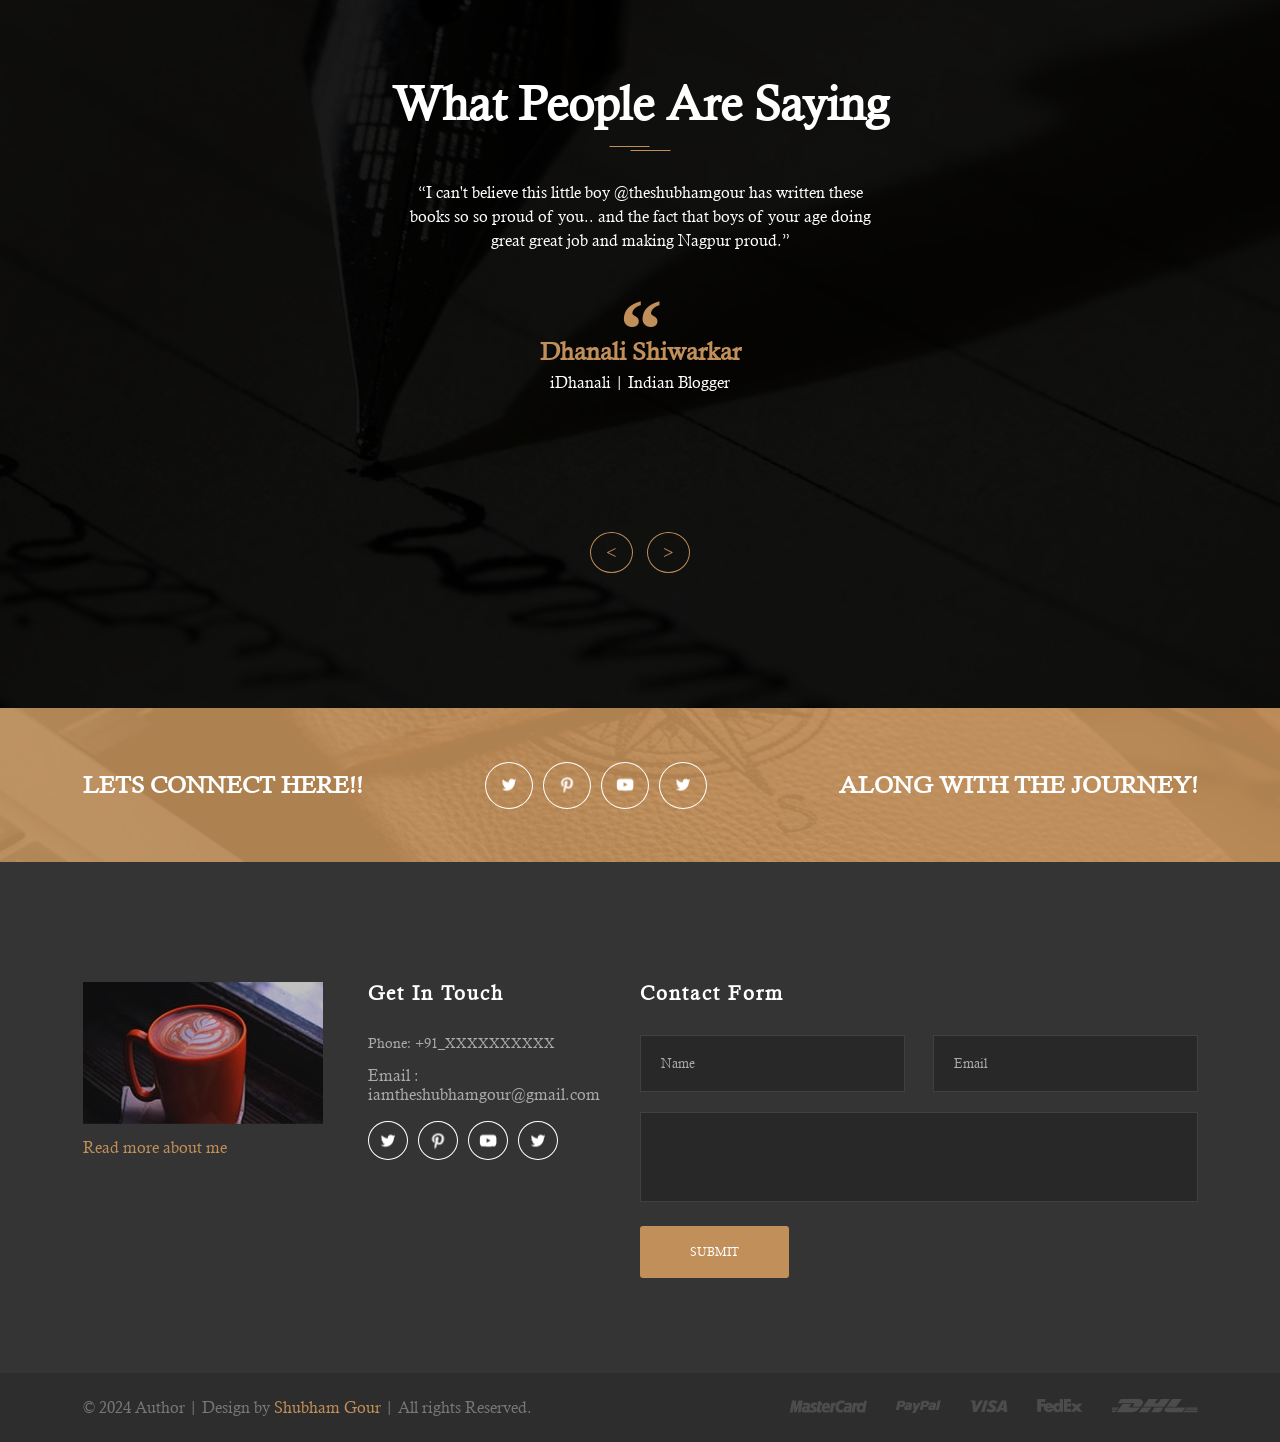
==== commit f3b6c971: "Added blog" ====
--- a/index.html
+++ b/index.html
@@ -204,7 +204,7 @@
 	<!-- Blog -->
 	<section class="fh5co-blog">
 		<div class="site-container">
-			<h2 class="universal-h2 universal-h2-bckg">From Author's Blog</h2>
+			<h2 class="universal-h2 universal-h2-bckg">From Author's Desk</h2>
 			<div class="blog-slider blog-inner">
 				<div class="single-blog">
 					<div class="single-blog__img">
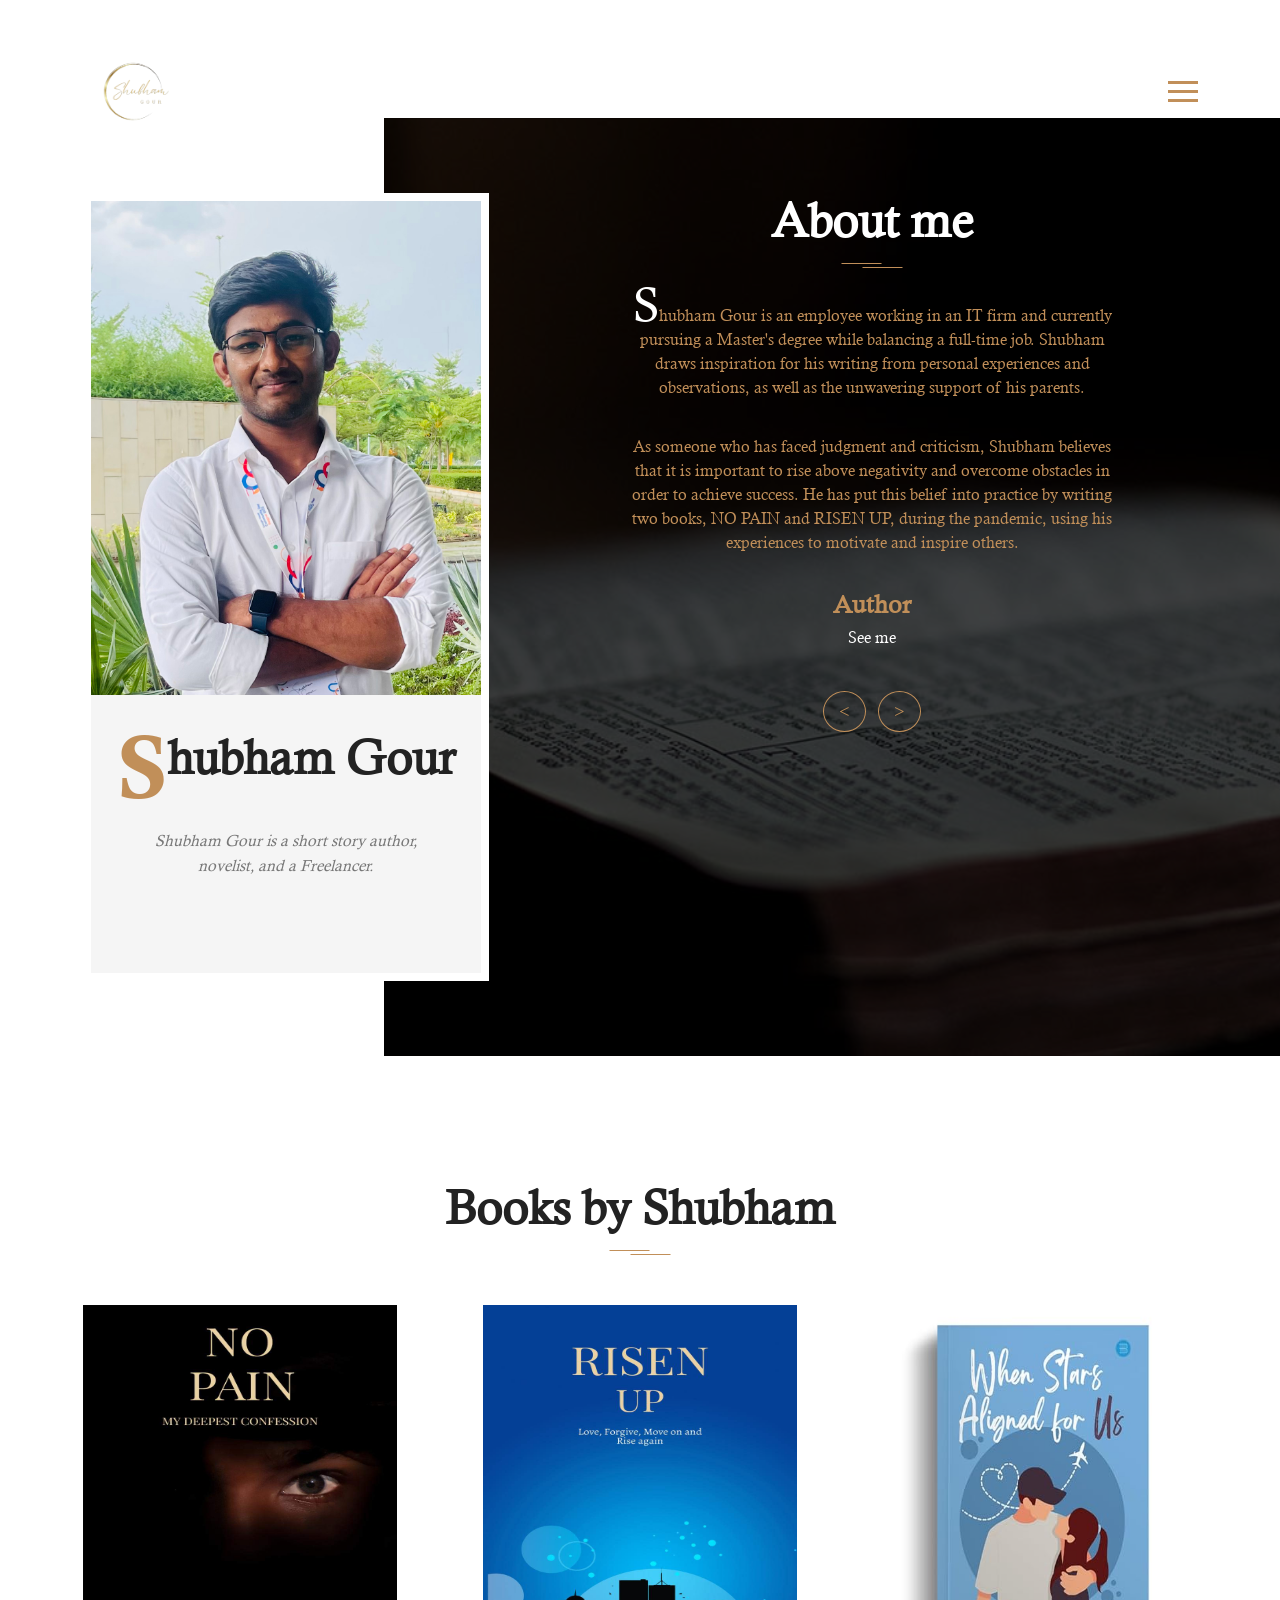
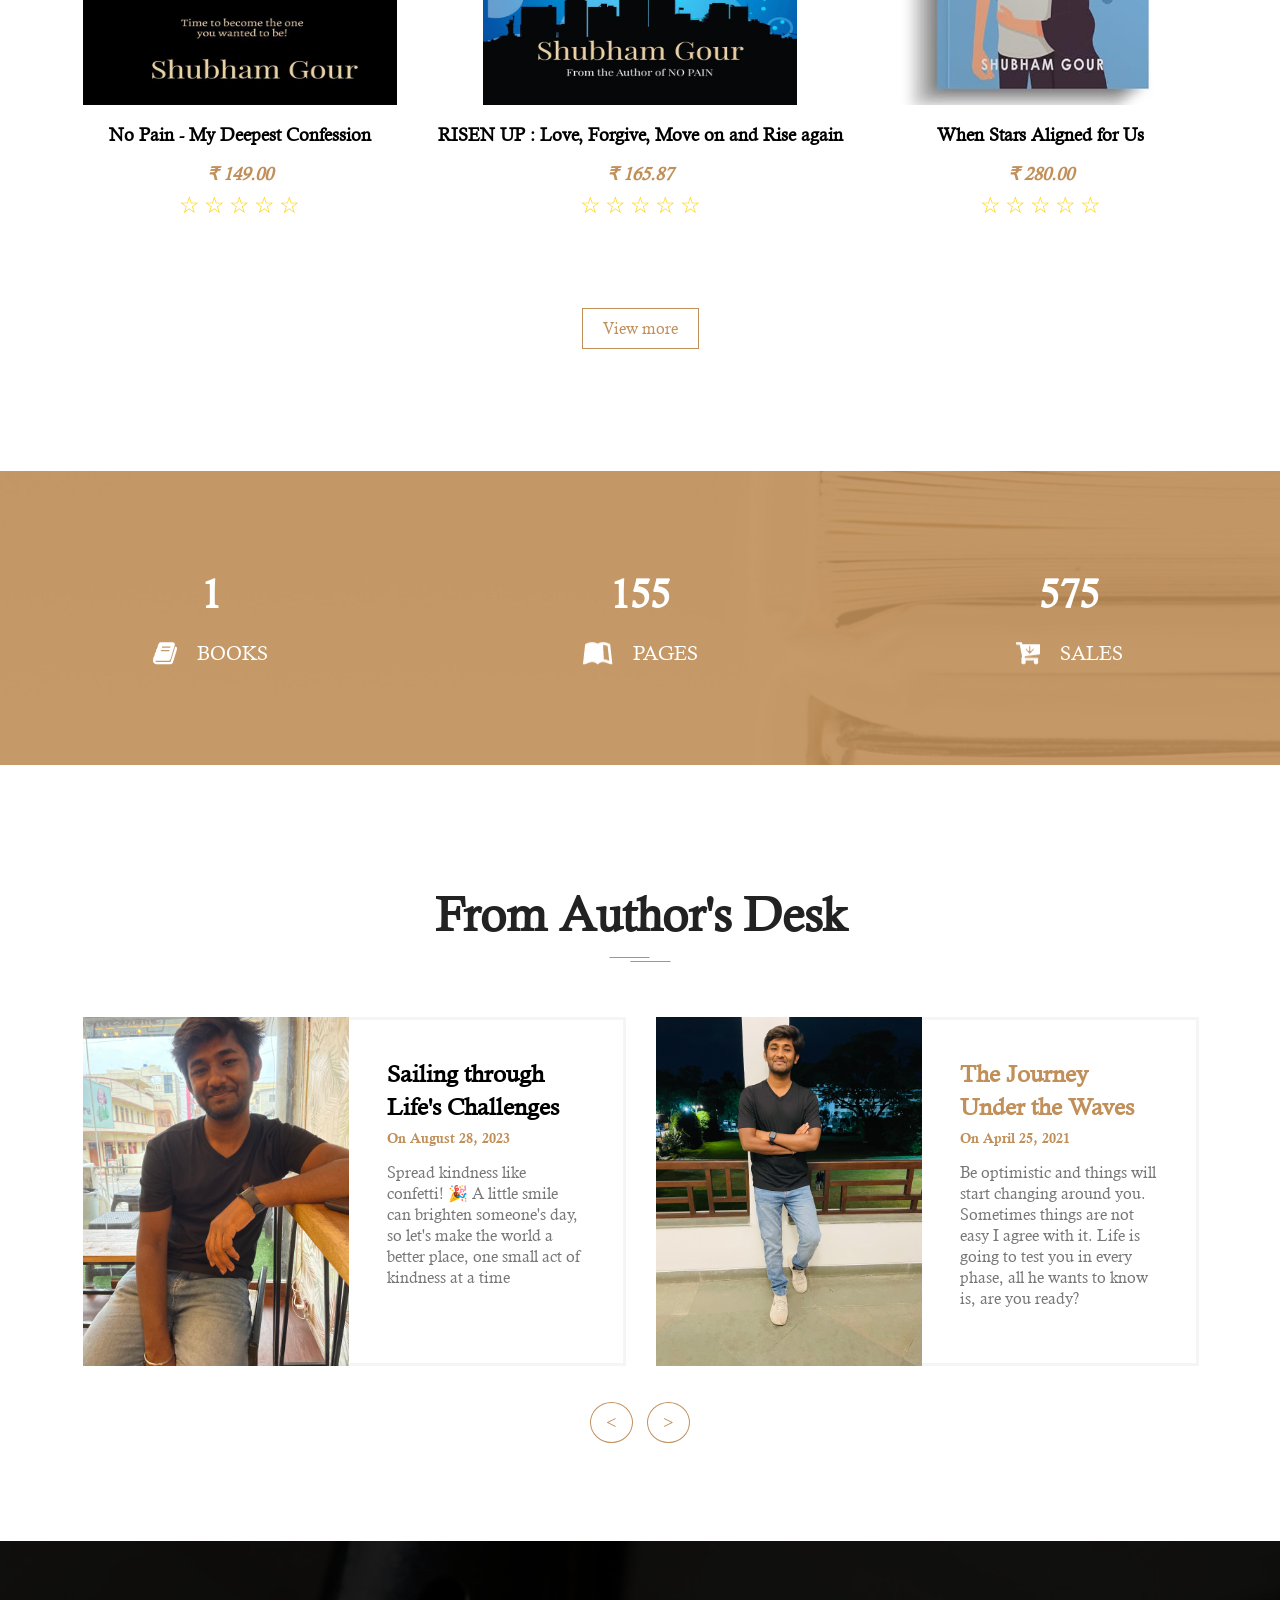
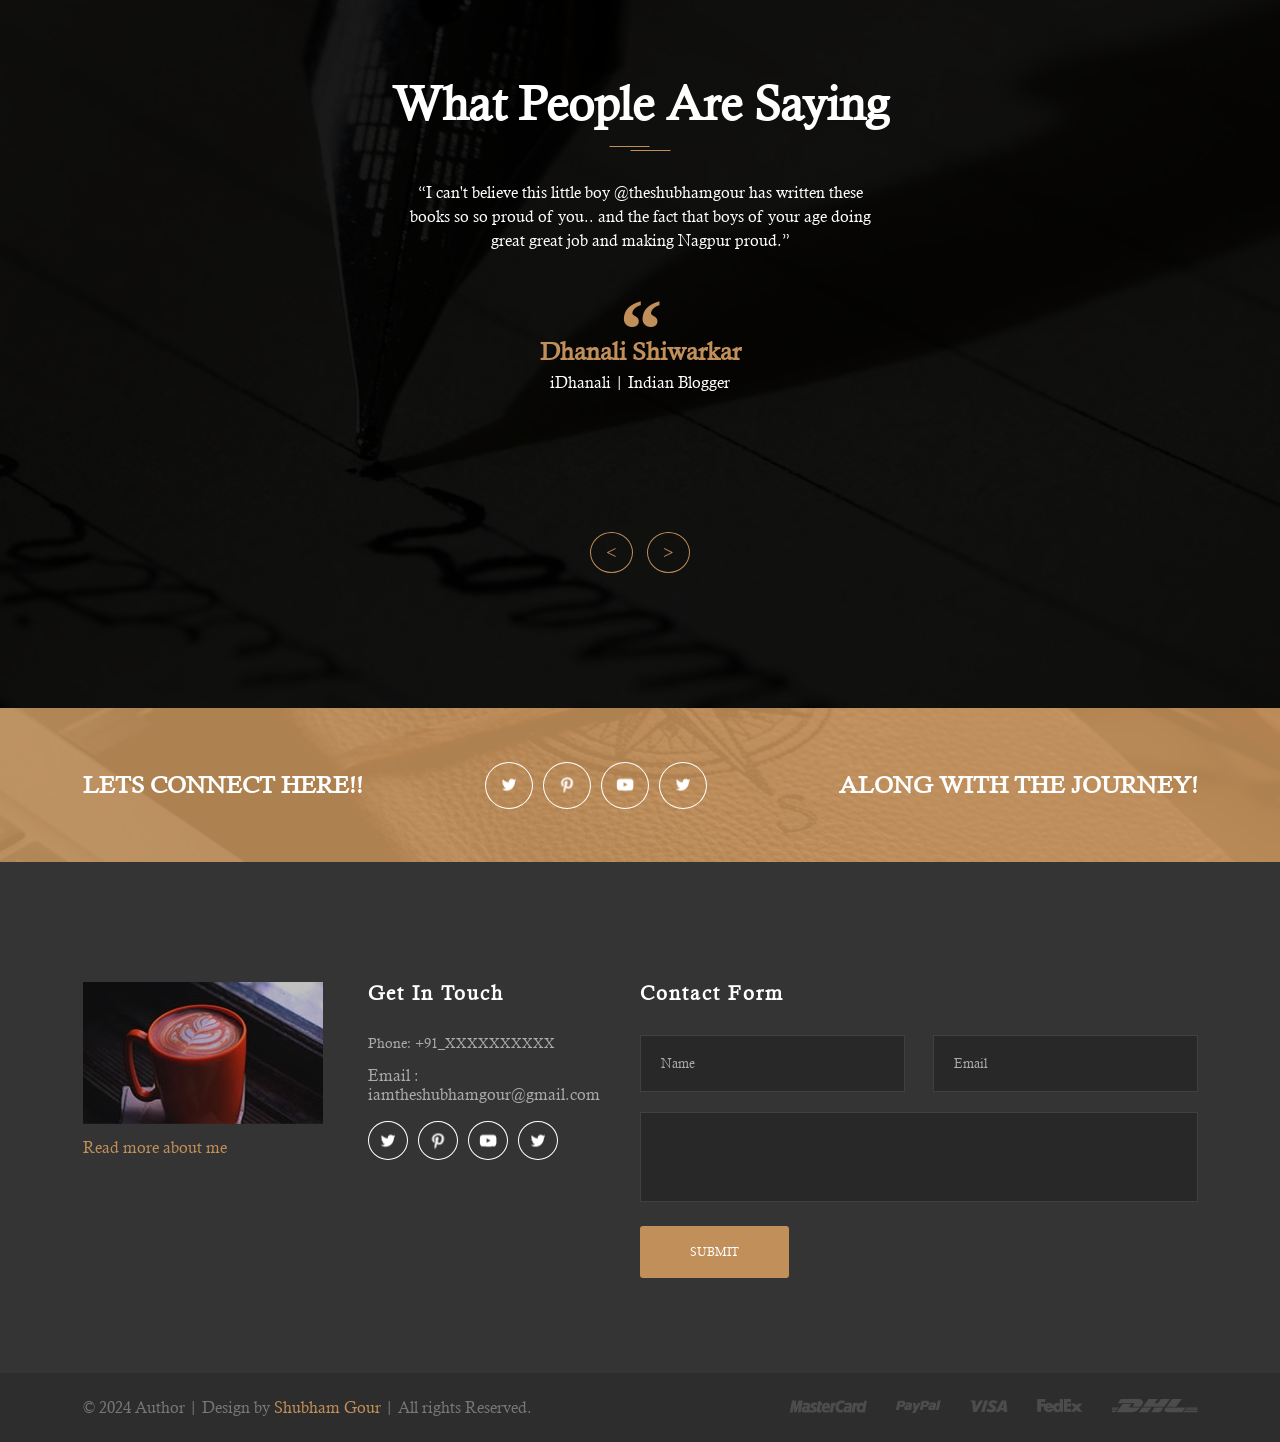
==== commit 7630b513: "added" ====
--- a/index.html
+++ b/index.html
@@ -149,14 +149,23 @@
 					<!-- star rating end -->
 				</div>
 				<div class="single-book">
-					<a href="#" class="single-book__img">
-						<img src="./images/questionMark.png" height="400px" width="314px alt="single book and cd">
+					<a href="https://www.amazon.in/dp/9359890901/ref=sr_1_3?crid=1PSECO2NBAXA2&dib=eyJ2IjoiMSJ9.K3bOAbRaswb98yXg337esmspwixcir2Zs3H0izoMpYkVYWJJ4LAEqkaLChKh0rDm_YKTgc4GQuP9pwyD3y5gBdmyWkpLrDWU2HmKNkX0bJ8.v9NpNNLoLfeoF5OIZORlLyek3m1NB03Ye2RNwNgaNi8&dib_tag=se&keywords=shubham+gour&qid=1710411053&s=books&sprefix=shubham+g%2Cstripbooks%2C216&sr=1-3" class="single-book__img">
+						<img src="./images/new.jpg" height="400px" width="314px alt="single book and cd">
 						<div class="single-book_download">
-							<img src="./images/download.svg" alt="book image">
+							<img src="./images/new.jpg" alt="book image">
 						</div>
 					</a>
-					<h4 class="single-book__title">Coming Soon...</h4>
-					<span class="single-book__price">₹ 98.00</span>
+					<h4 class="single-book__title">When Stars Aligned for Us</h4>
+					<span class="single-book__price">₹ 280.00</span>
+										<!-- star rating -->
+										<div class="rating">
+											<span>&#9734;</span>
+											<span>&#9734;</span>
+											<span>&#9734;</span>
+											<span>&#9734;</span>
+											<span>&#9734;</span>
+										</div>
+										<!-- star rating end -->
 				</div>
 			</div>
 			<div class="books-brand-button">
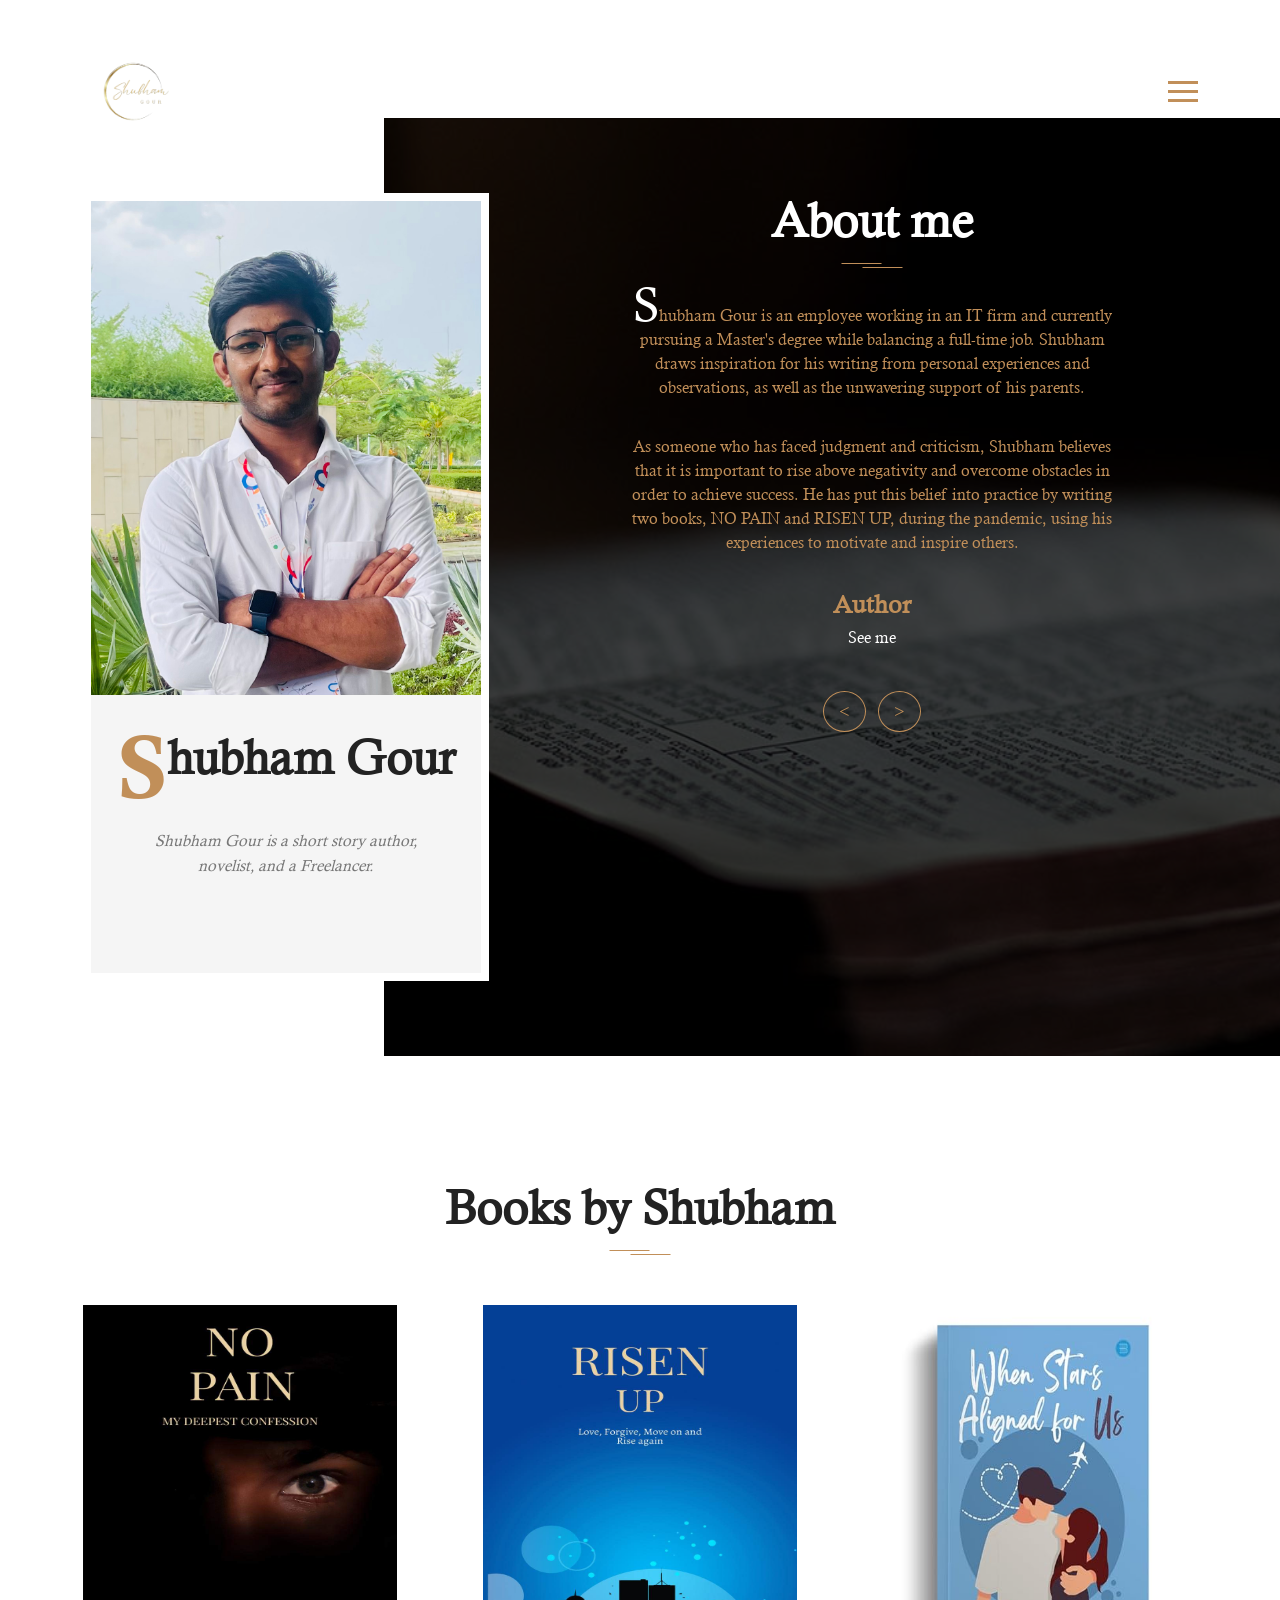
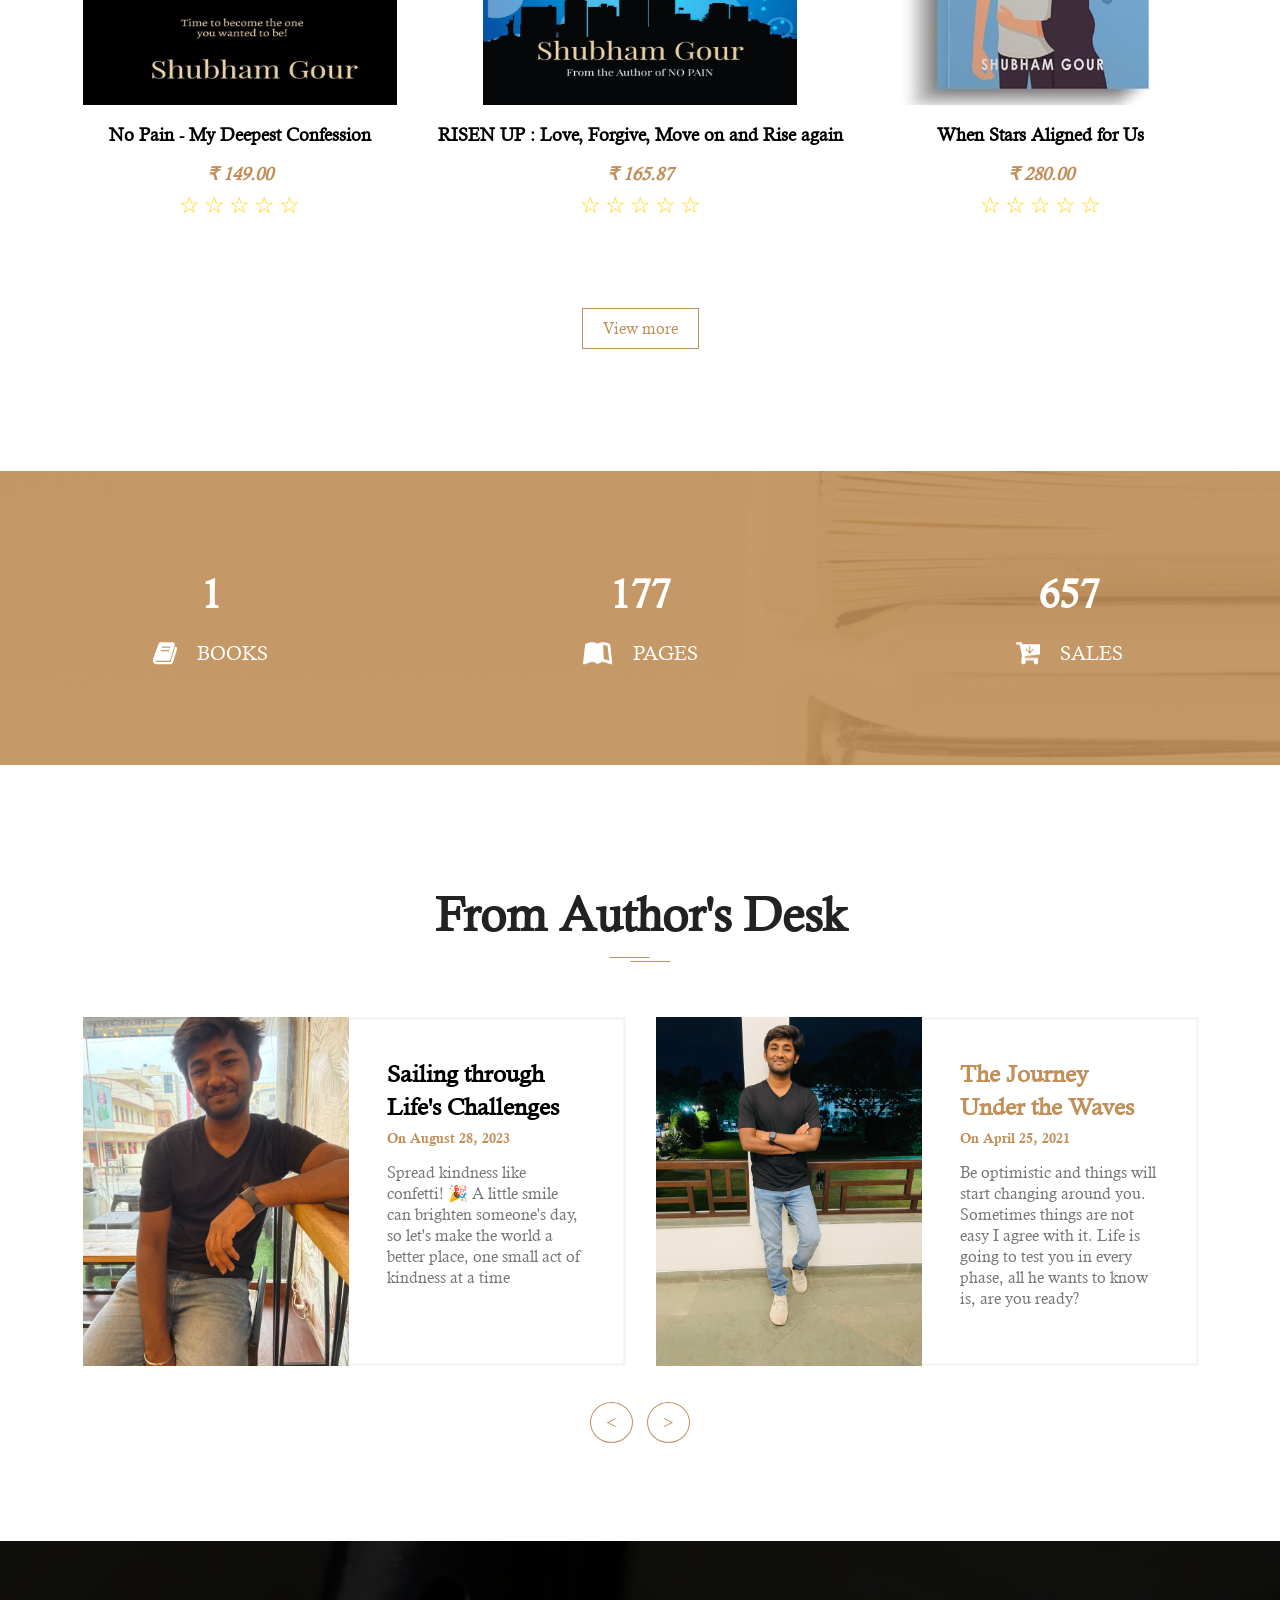
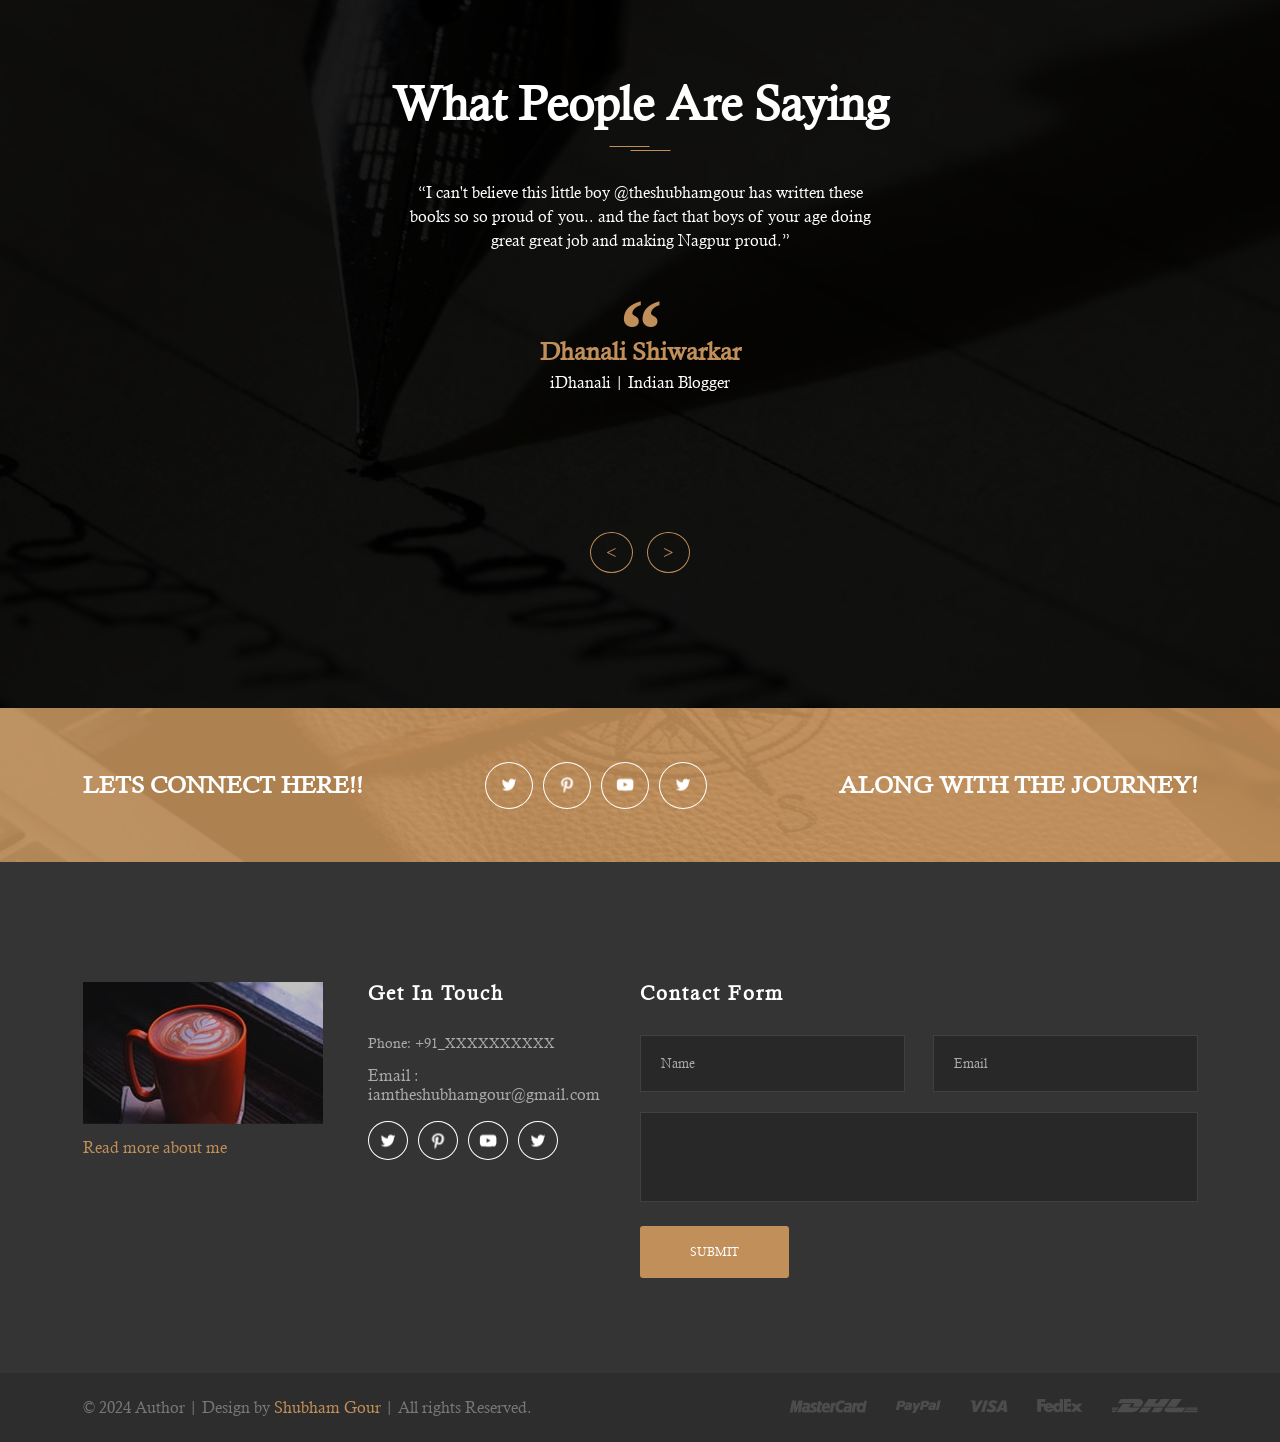
==== commit bbf8c76a: "new" ====
--- a/index.html
+++ b/index.html
@@ -19,6 +19,7 @@
 			<div class="main-navigation">
 				<ul class="main-navigation__ul">
 					<li><a href="https://www.amazon.in/Shubham-Gour/e/B08J3R75PC/ref=aufs_dp_fta_an_dsk" target="_blank">Amazon Page</a></li>
+					<li><a href="https://www.amazon.in/dp/9359890901/ref=sr_1_3?crid=1PSECO2NBAXA2&dib=eyJ2IjoiMSJ9.K3bOAbRaswb98yXg337esmspwixcir2Zs3H0izoMpYkVYWJJ4LAEqkaLChKh0rDm_YKTgc4GQuP9pwyD3y5gBdmyWkpLrDWU2HmKNkX0bJ8.v9NpNNLoLfeoF5OIZORlLyek3m1NB03Ye2RNwNgaNi8&dib_tag=se&keywords=shubham+gour&qid=1710411053&s=books&sprefix=shubham+g%2Cstripbooks%2C216&sr=1-3" target="_blank" >Buy When Stars Aligned for UP</a></li>
 					<li><a href="https://www.amazon.in/gp/product/1636330584/ref=dbs_a_def_rwt_bibl_vppi_i1" target="_blank" >Buy No Pain</a></li>
 					<li><a href="https://www.amazon.in/gp/product/1638730547/ref=dbs_a_def_rwt_bibl_vppi_i0" target="_blank" >Buy Risen UP</a></li>
 					<li><a href="https://www.flipkart.com/no-pain/p/itm99217ae08cf08?pid=9781636330587&lid=LSTBOK9781636330587TRE1XC&marketplace=FLIPKART&fm=factBasedRecommendation%2FrecentlyViewed&iid=R%3Arv%3Bpt%3App%3Buid%3A00059611-5f5c-11ee-8271-27d5f96a43a6%3B.9781636330587&ppt=pp&ppn=pp&ssid=ygy0ks9gvk0000001695480460180&otracker=pp_reco_Recently%2BViewed_2_35.productCard.RECENTLY_VIEWED_No%2BPain_9781636330587_factBasedRecommendation%2FrecentlyViewed_1&otracker1=pp_reco_PINNED_factBasedRecommendation%2FrecentlyViewed_Recently%2BViewed_DESKTOP_HORIZONTAL_productCard_cc_2_NA_view-all&cid=9781636330587" target="_blank" >flipkart page</a></li>
